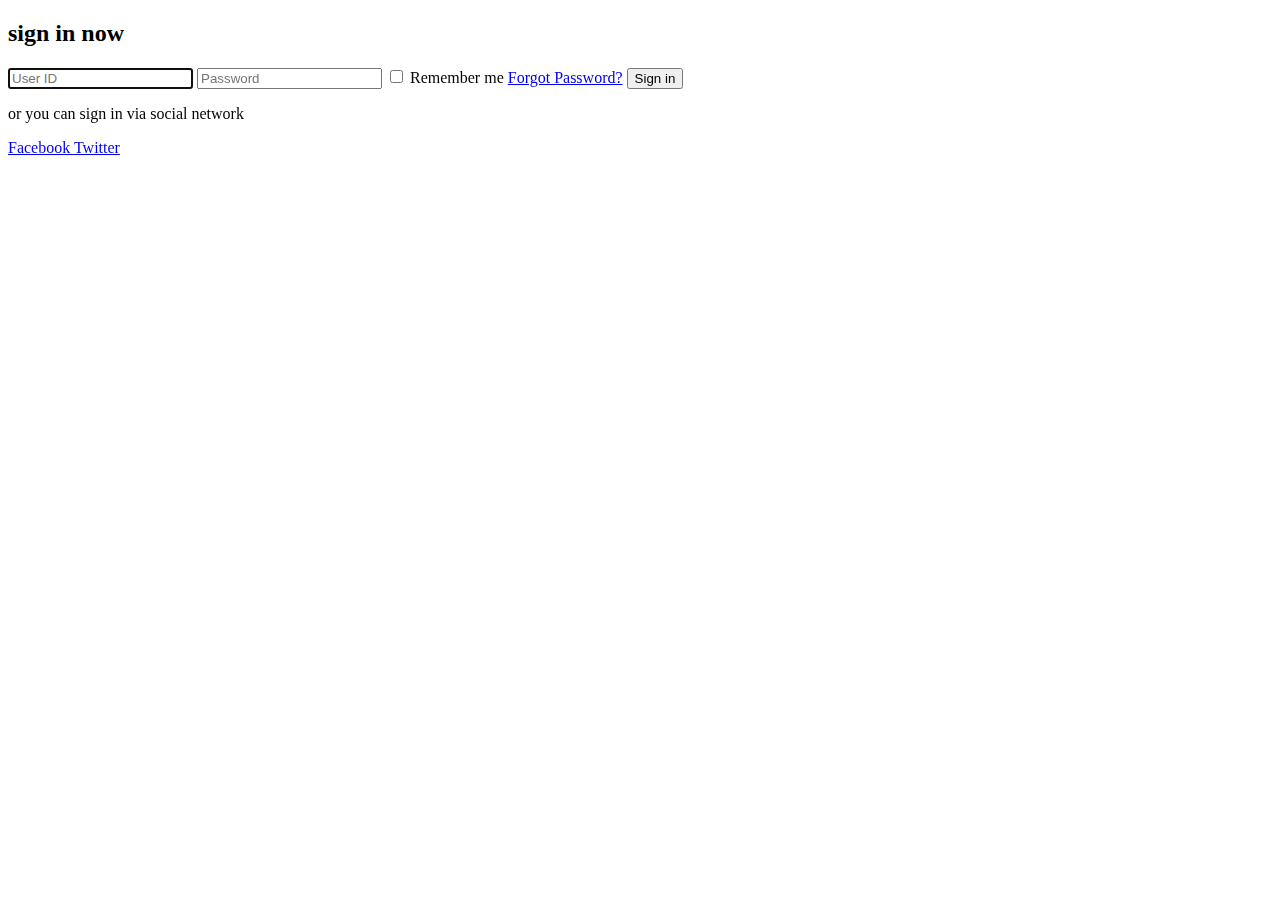
==== WebContent/WEB-INF/templates/login.html @ 7fc19594 "完成自定义的一个spring功能框架" ====
<!DOCTYPE html>
<html xmlns="http://www.w3.org/1999/xhtml"
	  xmlns:th="http://www.thymeleaf.org">
<head>
    <meta charset="utf-8">
    <meta name="viewport" content="width=device-width, initial-scale=1.0">
    <meta name="description" content="">
    <meta name="author" content="Mosaddek">
    <meta name="keyword" content="FlatLab, Dashboard, Bootstrap, Admin, Template, Theme, Responsive, Fluid, Retina">
    <link rel="shortcut icon" href="img/favicon.html">

    <title>FlatLab - Flat & Responsive Bootstrap Admin Template</title>

    <!-- Bootstrap core CSS -->
    <link th:href="@{/css/bootstrap.min.css}" rel="stylesheet" type="text/css">
    <link th:href="@{/css/bootstrap-reset.css}" rel="stylesheet" type="text/css">
    <!--external css-->
    <link th:href="@{/assets/font-awesome/css/font-awesome.css}" rel="stylesheet" type="text/css"/>
    <!-- Custom styles for this template -->
    <link th:href="@{/css/style.css}" rel="stylesheet" type="text/css">
    <link th:href="@{/css/style-responsive.css}" rel="stylesheet" type="text/css"/>

    <!-- HTML5 shim and Respond.js IE8 support of HTML5 tooltipss and media queries -->
    <!--[if lt IE 9]>
    <script src="/js/html5shiv.js"></script>
    <script src="/js/respond.min.js"></script>
    <![endif]-->
</head>

  <body class="login-body">

    <div class="container">

      <form class="form-signin" action="index.html">
        <h2 class="form-signin-heading">sign in now</h2>
        <div class="login-wrap">
            <input type="text" class="form-control" placeholder="User ID" autofocus>
            <input type="password" class="form-control" placeholder="Password">
            <label class="checkbox">
                <input type="checkbox" value="remember-me"> Remember me
                <span class="pull-right"> <a href="#"> Forgot Password?</a></span>
            </label>
            <button class="btn btn-lg btn-login btn-block" type="submit">Sign in</button>
            <p>or you can sign in via social network</p>
            <div class="login-social-link">
                <a href="index.html" class="facebook">
                    <i class="icon-facebook"></i>
                    Facebook
                </a>
                <a href="index.html" class="twitter">
                    <i class="icon-twitter"></i>
                    Twitter
                </a>
            </div>

        </div>

      </form>

    </div>


  </body>
</html>
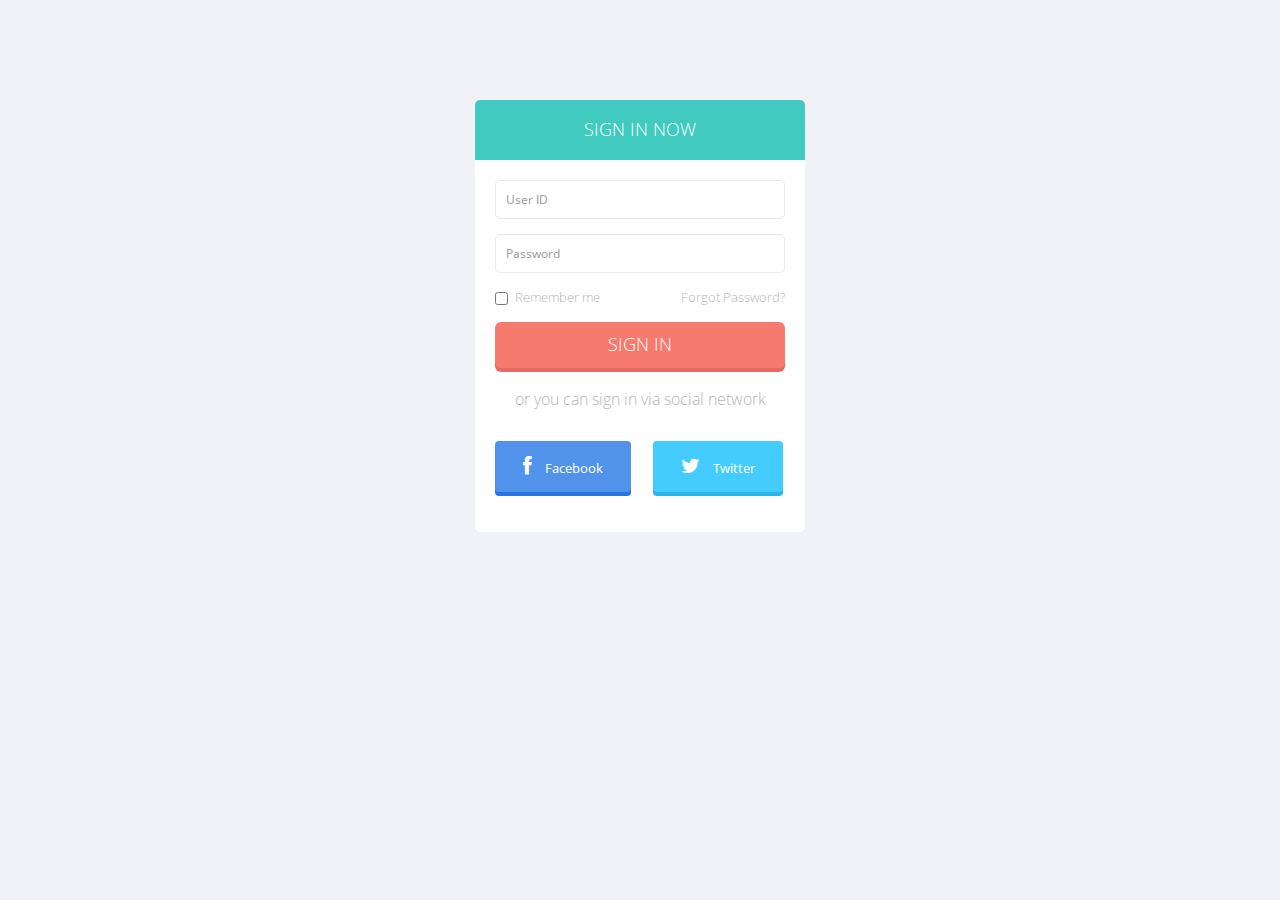
==== commit 7b513538: "nothing" ====
--- a/WebContent/WEB-INF/templates/login.html
+++ b/WebContent/WEB-INF/templates/login.html
@@ -12,13 +12,13 @@
     <title>FlatLab - Flat & Responsive Bootstrap Admin Template</title>
 
     <!-- Bootstrap core CSS -->
-    <link th:href="@{/css/bootstrap.min.css}" rel="stylesheet" type="text/css">
-    <link th:href="@{/css/bootstrap-reset.css}" rel="stylesheet" type="text/css">
+    <link th:href="@{/css/bootstrap.min.css}"  href="../../css/bootstrap.min.css" rel="stylesheet" type="text/css"></link>
+    <link th:href="@{/css/bootstrap-reset.css}" href="../../css/bootstrap-reset.css" rel="stylesheet" type="text/css"></link>
     <!--external css-->
-    <link th:href="@{/assets/font-awesome/css/font-awesome.css}" rel="stylesheet" type="text/css"/>
+    <link th:href="@{/assets/font-awesome/css/font-awesome.css}" href="../../assets/font-awesome/css/font-awesome.css" rel="stylesheet" type="text/css"></link>
     <!-- Custom styles for this template -->
-    <link th:href="@{/css/style.css}" rel="stylesheet" type="text/css">
-    <link th:href="@{/css/style-responsive.css}" rel="stylesheet" type="text/css"/>
+    <link th:href="@{/css/style.css}" rel="stylesheet" href="../../css/style.css" type="text/css"></link>
+    <link th:href="@{/css/style-responsive.css}" href="../../css/style-responsive.css" rel="stylesheet" type="text/css"></link>
 
     <!-- HTML5 shim and Respond.js IE8 support of HTML5 tooltipss and media queries -->
     <!--[if lt IE 9]>
--- a/WebContent/css/style.css
+++ b/WebContent/css/style.css
@@ -0,0 +1,3944 @@
+/*
+Template Name: Flat Lab Dashboard build with Bootstrap v3.0
+Template Version: 1.0
+Author: Mosaddek Hossain
+Website: http://thevectorlab.net/
+*/
+
+/* Import fonts */
+@import url(http://fonts.googleapis.com/css?family=Open+Sans:400,300,300italic,400italic,600,600italic,700,700italic,800,800italic);
+
+body {
+    color: #797979;
+    background: #f1f2f7;
+    font-family: 'Open Sans', sans-serif;
+    padding: 0px !important;
+    margin: 0px !important;
+    font-size:13px;
+}
+
+ul li {
+    list-style: none;
+}
+
+a, a:hover, a:focus {
+    text-decoration: none;
+    outline: none;
+}
+
+::selection {
+    background: #FF6C60;
+    color: #fff;
+}
+::-moz-selection {
+    background: #FF6C60;
+    color: #fff;
+}
+
+#container {
+    width: 100%;
+    height: 100%;
+}
+
+/*login page*/
+
+.login-body {
+    background-color: #f1f2f7;
+}
+
+.form-signin {
+    max-width: 330px;
+    margin: 100px auto 0;
+    background: #fff;
+    border-radius: 5px;
+    -webkit-border-radius: 5px;
+}
+
+.form-signin h2.form-signin-heading {
+    margin: 0;
+    padding:20px 15px;
+    text-align: center;
+    background: #41cac0;
+    border-radius: 5px 5px 0 0;
+    -webkit-border-radius: 5px 5px 0 0;
+    color: #fff;
+    font-size: 18px;
+    text-transform: uppercase;
+    font-weight: 300;
+    font-family: 'Open Sans', sans-serif;
+}
+
+.form-signin .checkbox {
+    margin-bottom: 14px;
+}
+.form-signin .checkbox {
+    font-weight: normal;
+    color: #b6b6b6;
+    font-weight: 300;
+    font-family: 'Open Sans', sans-serif;
+}
+.form-signin .form-control {
+    position: relative;
+    font-size: 16px;
+    height: auto;
+    padding: 10px;
+    -webkit-box-sizing: border-box;
+    -moz-box-sizing: border-box;
+    box-sizing: border-box;
+}
+.form-signin .form-control:focus {
+    z-index: 2;
+}
+.form-signin input[type="text"], .form-signin input[type="password"] {
+    margin-bottom: 15px;
+    border-radius: 5px;
+    -webkit-border-radius: 5px;
+    border: 1px solid #eaeaea;
+    box-shadow: none;
+    font-size: 12px;
+}
+
+.form-signin .btn-login {
+    background: #f67a6e;
+    color: #fff;
+    text-transform: uppercase;
+    font-weight: 300;
+    font-family: 'Open Sans', sans-serif;
+    box-shadow: 0 4px #e56b60;
+    margin-bottom: 20px;
+}
+
+.form-signin p {
+    text-align: center;
+    color: #b6b6b6;
+    font-size: 16px;
+    font-weight: 300;
+}
+
+.form-signin a {
+    color: #b6b6b6;
+}
+
+.form-signin a:hover {
+    color: #41cac0;
+}
+
+.login-wrap {
+    padding: 20px;
+}
+
+.login-social-link  {
+    display: inline-block;
+    margin-top: 20px;
+    margin-bottom: 15px;
+}
+
+.login-social-link a {
+    color: #fff;
+    padding: 15px 28px;
+    border-radius: 4px;
+}
+
+.login-social-link a:hover {
+    color: #fff;
+}
+
+.login-social-link a i {
+    font-size: 20px;
+    padding-right: 10px;
+}
+
+.login-social-link a.facebook {
+    background: #5193ea;
+    margin-right: 22px;
+    box-shadow: 0 4px #2775e2;
+	float:left;
+}
+
+.login-social-link a.twitter {
+    background: #44ccfe;
+    box-shadow: 0 4px #2bb4e8;
+	float:left;
+}
+
+
+/*sidebar navigation*/
+
+#sidebar {
+    width: 180px;
+    height: 100%;
+    position: fixed;
+    background: #2a3542;
+}
+
+.nav-collapse.collapse {
+    display: inline;
+}
+
+ul.sidebar-menu , ul.sidebar-menu li ul.sub{
+    margin: -2px 0 0;
+    padding: 0;
+}
+
+ul.sidebar-menu {
+    margin-top: 75px;
+}
+
+#sidebar > ul > li > ul.sub {
+    display: none;
+}
+
+#sidebar > ul > li.active > ul.sub, #sidebar > ul > li > ul.sub > li > a {
+    display: block;
+}
+
+ul.sidebar-menu li ul.sub li{
+    background: #35404D;
+    margin-bottom: 0;
+    margin-left: 0;
+    margin-right: 0;
+}
+
+ul.sidebar-menu li ul.sub li:last-child{
+    border-radius: 0 0 4px 4px;
+    -webkit-border-radius: 0 0 4px 4px;
+}
+
+ul.sidebar-menu li ul.sub li a {
+    font-size: 12px;
+    padding: 0 0 0 32px;
+    line-height: 35px;
+    height: 35px;
+    -webkit-transition: all 0.3s ease;
+    -moz-transition: all 0.3s ease;
+    -o-transition: all 0.3s ease;
+    -ms-transition: all 0.3s ease;
+    transition: all 0.3s ease;
+    color: #737B83;
+}
+
+ul.sidebar-menu li ul.sub li a:hover, ul.sidebar-menu li ul.sub li.active a {
+    color: #FF6C60;
+    -webkit-transition: all 0.3s ease;
+    -moz-transition: all 0.3s ease;
+    -o-transition: all 0.3s ease;
+    -ms-transition: all 0.3s ease;
+    transition: all 0.3s ease;
+    display: block;
+}
+
+ul.sidebar-menu li{
+    line-height: 20px !important;
+    margin-bottom: 5px;
+    margin-left:10px;
+    margin-right:10px;
+}
+
+ul.sidebar-menu li.sub-menu{
+    line-height: 15px;
+}
+
+ul.sidebar-menu li a span{
+    display: inline-block;
+}
+
+ul.sidebar-menu li a{
+    color: #8b9199;
+    text-decoration: none;
+    display: block;
+    padding: 15px 0 15px 10px;
+    font-size: 12px;
+    outline: none;
+    -webkit-transition: all 0.3s ease;
+    -moz-transition: all 0.3s ease;
+    -o-transition: all 0.3s ease;
+    -ms-transition: all 0.3s ease;
+    transition: all 0.3s ease;
+}
+
+ul.sidebar-menu li.active a, ul.sidebar-menu li a:hover, ul.sidebar-menu li a:focus {
+    background: #35404d;
+    color: #fff;
+    display: block;
+    border-radius: 4px;
+    -webkit-border-radius: 4px;
+
+    -webkit-transition: all 0.3s ease;
+    -moz-transition: all 0.3s ease;
+    -o-transition: all 0.3s ease;
+    -ms-transition: all 0.3s ease;
+    transition: all 0.3s ease;
+}
+
+
+ul.sidebar-menu li a i {
+    font-size: 15px;
+    padding-right: 6px;
+}
+
+ul.sidebar-menu li a:hover i, ul.sidebar-menu li a:focus i {
+    color: #FF6C60;
+}
+
+ul.sidebar-menu li.active a i {
+    color: #FF6C60;
+}
+
+
+#sidebar ul > li > a .arrow {
+    border-bottom: 4px solid transparent;
+    border-left: 4px solid #A0A0A0;
+    border-top: 4px solid transparent;
+    float: right;
+    height: 0;
+    margin-right: 10px;
+    margin-top: 6px;
+    width: 0;
+}
+
+#sidebar > ul > li > a .arrow.open {
+    border-left: 4px solid transparent;
+    border-right: 4px solid transparent;
+    border-top: 5px solid #A0A0A0;
+    float: right;
+    height: 0;
+    margin-right: 10px;
+    margin-top: 8px;
+    width: 0;
+}
+
+#sidebar ul > li.active > a .arrow, #sidebar ul > li > a:hover .arrow, #sidebar ul > li > a:focus .arrow {
+    float: right;
+    margin-top: 6px;
+    margin-right: 10px;
+    width: 0;
+    height: 0;
+    border-left: 4px solid #fff;
+    border-top: 4px solid transparent;
+    border-bottom: 4px solid transparent;
+}
+
+#sidebar > ul > li.active > a .arrow.open, #sidebar > ul > li > a:hover .arrow.open, #sidebar > ul > li > a:focus .arrow.open {
+    float: right;
+    margin-top: 8px;
+    margin-right: 10px;
+    width: 0;
+    height: 0;
+    border-top: 5px solid #fff;
+    border-left: 4px solid transparent;
+    border-right: 4px solid transparent;
+}
+
+.mail-info, .mail-info:hover {
+    margin: 0px 6px 0 0;
+    font-size: 11px;
+}
+
+/*main content*/
+
+#main-content {
+    margin-left: 180px;
+}
+
+.header, .footer {
+    min-height: 60px;
+    padding: 0 15px;
+}
+
+.header {
+    position: fixed;
+    left: 0;
+    right: 0;
+    z-index: 1002;
+}
+
+.white-bg {
+    background: #fff;
+    border-bottom: 1px solid #f1f2f7;
+}
+
+.wrapper {
+    display: inline-block;
+    margin-top: 60px;
+    padding: 15px;
+    width: 100%;
+}
+
+a.logo {
+    font-size: 21px;
+    color: #2e2e2e;
+    float: left;
+    margin-top: 15px;
+    text-transform: uppercase;
+}
+
+a.logo:hover, a.logo:focus {
+    text-decoration: none;
+    outline: none;
+}
+
+a.logo span {
+    color: #FF6C60;
+}
+
+
+/*notification*/
+
+#top_menu .nav > li, ul.top-menu > li {
+    float: left;
+}
+
+.notify-row {
+    float: left;
+    margin-top: 15px;
+    margin-left: 65px;
+}
+
+ul.top-menu > li > a {
+    color: #666666;
+    font-size: 16px;
+    border-radius: 4px;
+    -webkit-border-radius: 4px;
+    border:1px solid #f0f0f8 !important;
+    padding: 2px 6px;
+    margin-right: 15px;
+}
+
+ul.top-menu > li > a:hover, ul.top-menu > li > a:focus {
+    border:1px solid #f0f0f8 !important;
+    background-color: #fff!important;
+    border-color: #f0f0f8 !important;
+    text-decoration: none;
+    border-radius: 4px;
+    -webkit-border-radius: 4px;
+    color: #2E2E2E !important;
+}
+
+.notify-row .badge {
+    position: absolute;
+    right: -10px;
+    top: -10px;
+    z-index: 100;
+}
+
+.dropdown-menu.extended {
+    max-width: 300px !important;
+    min-width: 160px !important;
+    top: 42px;
+    width: 235px !important;
+    padding: 0;
+    box-shadow: 0 2px 5px rgba(0, 0, 0, 0.176) !important;
+    border: none !important;
+    border-radius: 4px;
+    -webkit-border-radius: 4px;
+}
+
+@media screen and (-webkit-min-device-pixel-ratio:0) {
+    /* Safari and Chrome */
+    .dropdown-menu.extended  {
+        box-shadow: 0 2px 8px rgba(0, 0, 0, 0.176) !important;
+    };
+}
+
+.dropdown-menu.extended li p {
+    background-color: #F1F2F7;
+    color: #666666;
+    margin: 0;
+    padding: 10px;
+    border-radius: 4px 4px 0px 0px;
+    -webkit-border-radius: 4px 4px 0px 0px;
+}
+
+.dropdown-menu.extended li p.green {
+    background-color: #a9d86e;
+    color: #fff;
+}
+
+.dropdown-menu.extended li p.red {
+    background-color: #ff6c60;
+    color: #fff;
+}
+
+.dropdown-menu.extended li p.yellow {
+    background-color: #fcb322;
+    color: #fff;
+}
+
+.dropdown-menu.extended li a {
+    border-bottom: 1px solid #EBEBEB !important;
+    font-size: 12px;
+    list-style: none;
+}
+
+.dropdown-menu.extended li a {
+    padding: 15px 10px !important;
+    width: 100%;
+    display: inline-block;
+}
+
+.dropdown-menu.extended li a:hover {
+    background-color: #F7F8F9 !important;
+    color: #2E2E2E;
+}
+
+.dropdown-menu.tasks-bar .task-info .desc {
+    font-size: 13px;
+    font-weight: normal;
+}
+
+.dropdown-menu.tasks-bar .task-info .percent {
+    display: inline-block;
+    float: right;
+    font-size: 13px;
+    font-weight: 600;
+    padding-left: 10px;
+    margin-top: -4px;
+}
+
+.dropdown-menu.extended .progress {
+    margin-bottom: 0 !important;
+    height: 10px;
+}
+
+.dropdown-menu.inbox li a .photo img {
+    border-radius: 2px 2px 2px 2px;
+    float: left;
+    height: 40px;
+    margin-right: 4px;
+    width: 40px;
+}
+
+.dropdown-menu.inbox li a .subject {
+    display: block;
+}
+
+.dropdown-menu.inbox li a .subject .from {
+    font-size: 12px;
+    font-weight: 600;
+}
+
+.dropdown-menu.inbox li a .subject .time {
+    font-size: 11px;
+    font-style: italic;
+    font-weight: bold;
+    position: absolute;
+    right: 5px;
+}
+
+.dropdown-menu.inbox li a .message {
+    display: block !important;
+    font-size: 11px;
+}
+
+.top-nav  {
+    margin-top: 7px;
+}
+
+.top-nav ul.top-menu > li .dropdown-menu.logout {
+    width: 268px !important;
+
+}
+
+.top-nav li.dropdown .dropdown-menu {
+    float: right;
+    right: 0;
+    left: auto;
+}
+
+.dropdown-menu.extended.logout > li {
+    float: left;
+    text-align: center;
+    width: 33.3%;
+}
+
+.dropdown-menu.extended.logout > li:last-child {
+    float: left;
+    text-align: center;
+    width: 100%;
+    background: #a9d96c;
+    border-radius: 0 0 3px 3px;
+}
+
+.dropdown-menu.extended.logout > li:last-child > a, .dropdown-menu.extended.logout > li:last-child > a:hover {
+    color: #fff;
+    border-bottom: none !important;
+    text-transform: uppercase;
+}
+
+.dropdown-menu.extended.logout > li:last-child > a:hover > i{
+    color: #fff;
+}
+
+.dropdown-menu.extended.logout > li > a {
+    color: #a4abbb;
+    border-bottom: none !important;
+}
+
+.dropdown-menu.extended.logout > li > a:hover {
+    background: none !important;
+    color: #50c8ea;
+}
+
+.dropdown-menu.extended.logout > li > a:hover i {
+    color: #50c8ea;
+}
+
+.dropdown-menu.extended.logout > li > a i {
+    font-size: 17px;
+}
+
+.dropdown-menu.extended.logout > li > a > i {
+    display: block;
+}
+
+.top-nav .username {
+    font-size: 13px;
+    color: #555555;
+}
+
+.top-nav ul.top-menu > li > a {
+    border: 1px solid #eeeeee;
+    border-radius: 4px;
+    -webkit-border-radius: 4px;
+    padding: 6px;
+    background: none;
+    margin-right: 0;
+}
+.top-nav ul.top-menu > li {
+    margin-left: 10px;
+}
+
+.top-nav ul.top-menu > li > a:hover, .top-nav ul.top-menu > li > a:focus {
+    border:1px solid #F1F2F7;
+    background: #F1F2F7;
+
+}
+
+.top-nav .dropdown-menu.extended.logout {
+    top: 50px;
+}
+
+.top-nav .nav .caret {
+    border-bottom-color: #A4AABA;
+    border-top-color: #A4AABA;
+}
+.top-nav ul.top-menu > li > a:hover .caret {
+    border-bottom-color: #000;
+    border-top-color: #000;
+}
+
+.log-arrow-up {
+    background: url("../img/arrow-up.png") no-repeat;
+    width: 20px;
+    height: 11px;
+    position: absolute;
+    right: 20px;
+    top: -10px;
+}
+
+/*----*/
+
+.notify-arrow {
+    border-style: solid;
+    border-width: 0 9px 9px;
+    height: 0;
+    margin-top: 0;
+    opacity: 0;
+    position: absolute;
+    left: 7px;
+    top: -18px;
+    transition: all 0.25s ease 0s;
+    width: 0;
+    z-index: 10;
+    margin-top: 10px;
+    opacity: 1;
+}
+
+.notify-arrow-yellow {
+    border-color: transparent transparent #FCB322;
+    border-bottom-color: #FCB322 !important;
+    border-top-color: #FCB322 !important;
+}
+.notify-arrow-red {
+    border-color: transparent transparent #ff6c60;
+    border-bottom-color: #ff6c60 !important;
+    border-top-color: #ff6c60 !important;
+}
+.notify-arrow-green {
+    border-color: transparent transparent #a9d86e;
+    border-bottom-color: #a9d86e !important;
+    border-top-color: #a9d86e !important;
+}
+
+
+/*search*/
+
+.search {
+    margin-top: 6px ;
+    width: 20px;
+    -webkit-transition: all .3s ease;
+    -moz-transition: all .3s ease;
+    -ms-transition: all .3s ease;
+    -o-transition: all .3s ease;
+    transition: all .3s ease;
+    border: 1px solid #fff;
+    box-shadow: none;
+    background: url("../img/search-icon.jpg") no-repeat 10px 8px;
+    padding:0 5px 0 35px;
+    color: #fff;
+}
+
+.search:focus {
+    margin-top: 5px ;
+    width: 180px;
+    border: 1px solid #eaeaea;
+    box-shadow: none;
+    -webkit-transition: all .3s ease;
+    -moz-transition: all .3s ease;
+    -ms-transition: all .3s ease;
+    -o-transition: all .3s ease;
+    transition: all .3s ease;
+    color: #c8c8c8;
+    font-weight: 300;
+}
+
+/*--sidebar toggle---*/
+
+.sidebar-toggle-box {
+    float: left;
+    padding-right: 15px;
+    margin-top: 20px;
+}
+
+.sidebar-toggle-box .icon-reorder {
+    cursor: pointer;
+    display: inline-block;
+    font-size: 20px;
+}
+
+
+.sidebar-closed > #sidebar > ul {
+    display: none;
+}
+
+.sidebar-closed #main-content {
+    margin-left: 0px;
+}
+
+.sidebar-closed #sidebar {
+    margin-left: -180px;
+}
+
+/*state overview*/
+
+.state-overview .symbol, .state-overview .value {
+    display: inline-block;
+    text-align: center;
+}
+
+.state-overview .value  {
+    float: right;
+
+}
+
+.state-overview .value h1, .state-overview .value p  {
+    margin: 0;
+    padding: 0;
+    color: #c6cad6;
+}
+
+.state-overview .value h1 {
+    font-weight: 300;
+}
+
+.state-overview .symbol i {
+    color: #fff;
+    font-size: 50px;
+}
+
+.state-overview .symbol {
+    width: 40%;
+    padding: 25px 15px;
+    -webkit-border-radius: 4px 0px 0px 4px;
+    border-radius: 4px 0px 0px 4px;
+}
+
+.state-overview .value {
+    width: 58%;
+    padding-top: 21px;
+}
+
+.state-overview .terques {
+    background: #6ccac9;
+}
+
+.state-overview .red {
+    background: #ff6c60;
+}
+
+.state-overview .yellow {
+    background: #f8d347;
+}
+
+.state-overview .blue {
+    background: #57c8f2;
+}
+
+/*main chart*/
+
+.border-head h3 {
+    border-bottom: 1px solid #c9cdd7;
+    margin-top: 0;
+    margin-bottom: 20px;
+    padding-bottom: 5px;
+    font-weight: normal;
+    font-size: 18px;
+    display: inline-block;
+    width: 100%;
+    font-weight: 300;
+}
+
+.custom-bar-chart {
+    height: 305px;
+    margin-top: 40px;
+    margin-bottom: 40px;
+    border-top: 1px dashed #c9cdd7;
+}
+
+.custom-bar-chart .bar {
+    height: 100%;
+    position: relative;
+    width: 4.3%;
+    margin: 20px 2%;
+    float: left;
+    text-align: center;
+    -webkit-border-radius: 4px;
+    -moz-border-radius: 4px;
+    border-radius: 4px;
+    z-index: 10;
+}
+
+.custom-bar-chart .bar:before {
+    background:#bfc2cd;
+    border-radius: 50%;
+    -webkit-border-radius: 50%;
+    content: "";
+    height: 10px;
+    left: 50%;
+    margin-left: -5px;
+    margin-top: -26px;
+    position: absolute;
+    width: 10px;
+    z-index: -1;
+}
+
+.custom-bar-chart .bar:after {
+    content: '';
+    position: absolute;
+    z-index: -1;
+    margin-top: -10px;
+    left: 50%;
+    margin-left: -1px;
+    height: 100%;
+    width: 1px;
+    background: #bfc2cd;
+}
+
+.custom-bar-chart .bar .title {
+    position: absolute;
+    top: -50px;
+    width: 100%;
+    text-align: center;
+}
+
+.custom-bar-chart .bar .value {
+    position: absolute;
+    bottom: 0;
+    background: #bfc2cd;
+    color: #bfc2cd;
+    width: 100%;
+    -webkit-border-radius: 4px;
+    -moz-border-radius: 4px;
+    border-radius: 4px;
+    -webkit-transition: all .3s ease;
+    -moz-transition: all .3s ease;
+    -ms-transition: all .3s ease;
+    -o-transition: all .3s ease;
+    transition: all .3s ease;
+}
+
+.custom-bar-chart .bar .value:before {
+    border-top: 5px solid #f1f2f7;
+    position: absolute;
+    content: '';
+    width: 100%;
+    height: 100%;
+    top: -5px;
+    left: 0;
+}
+
+.custom-bar-chart .bar .value:hover {
+    background: #e8403f;
+    color: #fff;
+}
+
+.custom-bar-chart .bar.doted:before {
+    background: #bfc2cd;
+    content: "";
+    height: 8px;
+    left: 50%;
+    margin-left: -3px;
+    margin-top: -25px;
+    position: absolute;
+    width: 8px;
+    z-index: -1;
+}
+
+.custom-bar-chart .bar.doted:after {
+    content: '';
+    position: absolute;
+    z-index: -1;
+    margin-top: -10px;
+    left: 50%;
+    margin-left: 0;
+    height: 100%;
+    width: 1px;
+    background: transparent;
+    border-left: 1px dashed #d6d9e0;
+}
+
+.custom-bar-chart .bar.doted .title {
+    top: -42px;
+    font-size: 10px;
+}
+
+
+/*spark line*/
+.chart {
+    display: inline-block;
+    text-align: center;
+    width: 100%;
+}
+.chart .heading {
+    text-align: left;
+}
+.chart .heading span {
+    display: block;
+}
+.panel.green-chart .chart-tittle {
+    font-size: 16px;
+    padding: 15px;
+    display: inline-block;
+    font-weight:normal;
+    background: #99c262;
+    width: 100%;
+    -webkit-border-radius: 0px 0px 4px 4px;
+    border-radius: 0px 0px 4px 4px;
+}
+
+#barchart {
+    margin-bottom: -15px;
+    display: inline-block;
+}
+
+.chart-tittle .title {
+
+}
+
+.panel.green-chart .chart-tittle .value {
+    float: right;
+    color: #c0f080;
+}
+
+.panel.green-chart {
+    background: #a9d96c;
+    color: #fff;
+}
+
+.panel.terques-chart {
+    background: #41cac0;
+    color: #fff;
+}
+
+.panel.terques-chart .chart-tittle .value {
+    float: right;
+    color: #fff;
+}
+
+.panel.terques-chart .chart-tittle .value a {
+    color: #fff;
+    font-size: 12px;
+}
+
+.panel.terques-chart .chart-tittle .value a:hover, .panel.terques-chart .chart-tittle .value a.active {
+    color: #55f2e7;
+    font-size: 12px;
+}
+
+.panel.terques-chart .chart-tittle {
+    font-size: 16px;
+    padding: 15px;
+    display: inline-block;
+    font-weight:normal;
+    background: #39b7ac;
+    width: 100%;
+    -webkit-border-radius: 0px 0px 4px 4px;
+    border-radius: 0px 0px 4px 4px;
+}
+
+.inline-block {
+    display: inline-block;
+}
+
+/**/
+
+.panel-body.chart-texture {
+    background: url("../img/chart-texture.jpg");
+    -webkit-border-radius: 4px 4px 0px 0px;
+    border-radius: 4px 4px 0px 0px;
+}
+
+
+/*personal task*/
+
+.task-thumb {
+    width: 90px;
+    float: left;
+}
+
+.task-thumb img {
+    border-radius: 4px;
+    -webkit-border-radius: 4px;
+}
+
+.task-thumb-details {
+    display: inline-block;
+    margin: 25px 0 0 10px;
+}
+
+.task-progress {
+    float: left;
+}
+
+.task-thumb-details h1, .task-thumb-details h1 a, .task-progress h1, .task-progress h1 a {
+    color: #39b5aa;
+    font-size: 18px;
+    margin: 0;
+    padding: 0;
+    font-weight: 400;
+}
+
+.task-thumb-details p, .task-progress p {
+    padding-top: 5px;
+    color: #a4aaba;
+}
+
+
+.personal-task tbody tr td{
+    padding: 11px 15px;
+    border-color: #eeeff1;
+}
+
+.personal-task tbody tr td i {
+    font-size: 20px;
+    color: #c7cbd4;
+}
+
+.personal-task.table-hover > tbody > tr:hover > td,
+.table-hover > tbody > tr:hover > th {
+    background-color: #f7f8fc;
+}
+
+.personal-task.table-hover > tbody > tr:hover > td i{
+    color: #39b5aa;
+}
+
+.personal-task > tbody > tr > td:last-child {
+    text-align: right;
+}
+
+.task-option {
+    float: right;
+}
+
+.task-option select{
+    height: 35px;
+    border: 1px solid #eaeaea;
+    border-radius: 4px;
+    -webkit-border-radius: 4px;
+    padding: 8px;
+    color: #a4abbb;
+}
+
+.progress-panel {
+    padding-bottom: 5px;
+}
+
+/*badge*/
+
+.badge.bg-primary {
+    background: #8075c4;
+}
+
+.badge.bg-success {
+    background: #a9d86e;
+}
+
+.badge.bg-warning {
+    background: #FCB322;
+}
+
+.badge.bg-important {
+    background: #ff6c60;
+}
+
+.badge.bg-info {
+    background: #41cac0;
+}
+
+.badge.bg-inverse {
+    background: #2A3542;
+}
+
+
+/*timeline*/
+
+.timeline {
+    border-collapse: collapse;
+    border-spacing: 0;
+    display: table;
+    position: relative;
+    table-layout: fixed;
+    width: 100%;
+}
+
+.timeline:before {
+    background-color: #C7CBD6;
+    bottom: 0px;
+    content: "";
+    left: 50%;
+    position: absolute;
+    top: 0;
+    width: 2px;
+    z-index: 0;
+}
+
+h3.timeline-title {
+    margin: 0;
+    color: #C8CCD7;
+    font-size: 20px;
+    font-weight: 400;
+    margin: 0 0 5px;
+    text-transform: uppercase;
+}
+
+.t-info {
+    color: #C8CCD7;
+}
+
+.timeline-item:before, .timeline-item.alt:after {
+    content: "";
+    display: block;
+    width: 50%;
+}
+
+.timeline-item {
+    display: table-row;
+}
+
+.timeline-desk {
+    display: table-cell;
+    vertical-align: top;
+    width: 50%;
+}
+
+.timeline-desk h1 {
+    font-size: 16px;
+    font-weight: 300;
+    margin: 0 0 5px;
+}
+
+.timeline-desk .panel {
+    display: block;
+    margin-left: 25px;
+    position: relative;
+    text-align: left;
+    background: #F4F4F4;
+}
+
+.timeline-item .timeline-desk .arrow {
+    border-bottom: 8px solid transparent;
+    border-top: 8px solid transparent;
+    display: block;
+    height: 0;
+    left: -7px;
+    position: absolute;
+    top: 13px;
+    width: 0;
+}
+.timeline-item .timeline-desk .arrow {
+    border-right: 8px solid #F4F4F4 !important;
+}
+
+.timeline-item.alt .timeline-desk .arrow-alt {
+    border-bottom: 8px solid transparent;
+    border-top: 8px solid transparent;
+    display: block;
+    height: 0;
+    right: -7px;
+    position: absolute;
+    top: 13px;
+    width: 0;
+    left: auto;
+}
+
+.timeline-item.alt .timeline-desk .arrow-alt {
+    border-left: 8px solid #F4F4F4 !important;
+}
+
+.timeline .timeline-icon {
+    left: -30px;
+    position: absolute;
+    top: 15px;
+}
+
+.timeline .timeline-icon {
+    background: #C7CBD6;
+    box-shadow: 0 0 0 3px #C7CBD6;
+}
+
+.timeline-desk span a {
+    text-transform: uppercase;
+}
+
+.timeline-desk h1.red, .timeline-desk span a.red {
+    color: #EF6F66;
+}
+
+.timeline-desk h1.green, .timeline-desk span a.green  {
+    color: #39B6AE;
+}
+.timeline-desk h1.blue, .timeline-desk span a.blue {
+    color: #56C9F5;
+}
+.timeline-desk h1.purple, .timeline-desk span a.purple {
+    color: #8074C6;
+}
+.timeline-desk h1.light-green, .timeline-desk span a.light-green {
+    color: #A8D76F;
+}
+
+.timeline .timeline-icon.red {
+    background: #EF6F66;
+    box-shadow: 0 0 0 3px #EF6F66;
+}
+
+.timeline .timeline-icon.green {
+    background: #39B6AE;
+    box-shadow: 0 0 0 3px #39B6AE;
+}
+
+.timeline .timeline-icon.blue {
+    background: #56C9F5;
+    box-shadow: 0 0 0 3px #56C9F5;
+}
+
+.timeline .timeline-icon.purple {
+    background: #8074C6;
+    box-shadow: 0 0 0 3px #8074C6;
+}
+
+.timeline .timeline-icon.light-green {
+    background: #A8D76F;
+    box-shadow: 0 0 0 3px #A8D76F;
+}
+
+.timeline .timeline-icon {
+    border: 3px solid #FFFFFF;
+    border-radius: 50%;
+    -webkit-border-radius: 50%;
+    display: block;
+    height: 12px;
+    width: 12px;
+}
+
+.timeline-item.alt .timeline-icon {
+    left: auto;
+    right: -32px;
+}
+
+.timeline .time-icon:before {
+    font-size: 16px;
+    margin-top: 5px;
+}
+.timeline .timeline-date {
+    left: -200px;
+    position: absolute;
+    text-align: right;
+    top: 12px;
+    width: 150px;
+}
+
+.timeline-desk h5 span {
+    color: #999999;
+    display: block;
+    font-size: 12px;
+    margin-bottom: 4px;
+}
+
+
+.timeline-item.alt:before {
+    display: none;
+}
+.timeline-item:before, .timeline-item.alt:after {
+    content: "";
+    display: block;
+    width: 50%;
+}
+
+.timeline-desk p {
+    font-size: 12px;
+    margin-bottom: 0;
+}
+
+.timeline-desk a {
+    color: #EF6F66;
+}
+
+.timeline-desk .panel {
+    margin-bottom: 5px;
+}
+
+.timeline-desk .album {
+    margin-top: 20px;
+}
+
+.timeline-desk .album a {
+    margin-right: 5px;
+    float: left;
+}
+
+.timeline-desk .notification {
+    background: none repeat scroll 0 0 #FFFFFF;
+    margin-top: 20px;
+    padding: 8px;
+}
+
+
+.timeline-item.alt .panel {
+    margin-left: 0;
+    margin-right: 25px;
+}
+
+.timeline-item.alt .timeline-date {
+    left: auto;
+    right: -200px;
+    text-align: left;
+}
+
+.mbot30 {
+    margin-bottom: 30px;
+}
+
+/*---revenue----*/
+
+.revenue-head {
+    background: #ff6c60;
+    -webkit-border-radius: 4px 4px 0px 0px;
+    border-radius: 4px 4px 0px 0px;
+    color: #fff;
+    line-height: 50px;
+}
+
+.revenue-head span {
+    background: #e56155;
+    padding: 16px;
+    -webkit-border-radius: 4px 0px 0px 0px;
+    border-radius: 4px 0px 0px 0px;
+}
+
+.revenue-head span i {
+    font-size: 18px;
+}
+
+.revenue-head h3 {
+    display: inline;
+    padding: 0 10px;
+    font-size: 16px;
+    font-weight: 300;
+}
+
+.revenue-head span.rev-combo {
+    background: #e56155;
+    padding: 16px;
+    line-height: normal;
+    -webkit-border-radius: 0px 4px 0px 0px;
+    border-radius: 0px 4px 0px 0px;
+}
+
+/*easy pie chart*/
+
+.easy-pie-chart {
+   display: inline-block;
+   padding: 30px 0;
+}
+
+.chart-info, .chart-info .increase, .chart-info .decrease {
+    display: inline-block;
+}
+
+.chart-info {
+    width: 100%;
+    margin-bottom:5px;
+}
+
+.chart-position {
+    margin-top: 70px;
+}
+
+.chart-info span {
+    margin: 0 3px;
+}
+
+.chart-info .increase {
+    background: #ff6c60;
+    width: 10px;
+    height: 10px;
+}
+
+.chart-info .decrease {
+    background: #f2f2f2;
+    width: 10px;
+    height: 10px;
+}
+
+.panel-footer.revenue-foot {
+    background-color: #e6e7ec;
+    -webkit-border-radius: 0px 0px 4px 4px;
+    border-radius: 0px 0px 4px 4px;
+    border: none;
+    padding: 0;
+    width: 100%;
+    display: inline-block;
+}
+
+@media screen and (-webkit-min-device-pixel-ratio:0) {
+    /* Safari and Chrome */
+    .panel-footer.revenue-foot {
+        margin-bottom: -4px;
+    };
+    }
+
+
+.panel-footer.revenue-foot ul  {
+    margin: 0;
+    padding: 0;
+    width: 100%;
+    display: inline-flex;
+}
+
+.panel-footer.revenue-foot ul li {
+    float: left;
+    width: 33.33%;
+}
+
+.panel-footer.revenue-foot ul li.first a:hover, .panel-footer.revenue-foot ul li.first a {
+    -webkit-border-radius: 0px 0px 0px 4px;
+    border-radius: 0px 0px 0px 4px;
+}
+
+.panel-footer.revenue-foot ul li.last a:hover, .panel-footer.revenue-foot ul li.last a {
+    -webkit-border-radius: 0px 0px 4px 0px;
+    border-radius: 0px 0px 4px 0px;
+    border-right: none;
+
+}
+
+.panel-footer.revenue-foot ul li a{
+    display: inline-block;
+    width: 100%;
+    padding: 14px 15px;
+    text-align: center;
+    border-right: 1px solid #d5d8df;
+    color: #797979;
+}
+
+.panel-footer.revenue-foot ul li a:hover, .panel-footer.revenue-foot ul li.active a {
+    background: #fff;
+    position: relative;
+}
+
+.panel-footer.revenue-foot ul li a i {
+    color: #c6cad5;
+    display: block;
+    font-size: 16px;
+}
+.panel-footer.revenue-foot ul li a:hover i, .panel-footer.revenue-foot ul li.active a i {
+    color: #ff6c60;
+    display: block;
+    font-size: 16px;
+}
+
+/*flatlab carousel model*/
+
+.flat-carousal {
+    background: #58c9f3;
+    -webkit-border-radius: 4px 4px 0px 0px;
+    border-radius: 4px 4px 0px 0px;
+    padding: 10px;
+    color: #fff;
+    position: relative;
+}
+
+.flat-carousal h1 {
+    text-align: center;
+    font-size: 16px;
+    margin: 30px 20px;
+    line-height: 20px;
+    font-weight: 300;
+    font-style: italic;
+}
+
+a.view-all {
+    color: #fff;
+    background: rgba(0,0,0,0.1);
+    padding: 8px 15px;
+    text-align: center;
+    border-radius: 25px;
+    -webkit-border-radius: 25px;
+    margin-bottom: 18px;
+    display: inline-block;
+    text-transform: uppercase;
+    font-size: 12px;
+}
+
+ul.ft-link {
+    margin: 0;
+    padding: 0;
+}
+
+ul.ft-link li {
+    border-right: 1px solid #E6E7EC;
+    display: inline-block;
+    line-height: 30px;
+    margin: 8px 0;
+    text-align: center;
+    width: 24%;
+}
+
+ul.ft-link li a {
+    color: #74829c;
+    text-transform: uppercase;
+    font-size: 12px;
+}
+
+ul.ft-link li a:hover, ul.ft-link li.active a {
+    color: #58c9f3;
+}
+
+ul.ft-link li:last-child {
+    border-right: none;
+}
+
+ul.ft-link li a i {
+    display: block;
+}
+
+
+#owl-demo .item img{
+    display: block;
+    width: 100%;
+    height: auto;
+}
+
+.owl-buttons {
+    position: absolute;
+    top: 70px;
+    width: 100%;
+
+}
+
+.owl-prev, .owl-next {
+    position: absolute;
+}
+
+.owl-next {
+    right: 0;
+}
+
+.owl-buttons .owl-prev {
+    text-indent: -9999px;
+    background: url("../img/left-arrow.png") no-repeat;
+    width: 6px;
+    height: 10px;
+    display: inline-block;
+}
+
+.owl-buttons .owl-next {
+    text-indent: -9999px;
+    background: url("../img/right-arrow.png") no-repeat;
+    width: 6px;
+    height: 10px;
+    display: inline-block;
+}
+
+/*product post*/
+
+.post-wrap aside {
+    display: table-cell;
+    float: none;
+    height: 100%;
+    padding: 0;
+    vertical-align: top;
+}
+
+.pro-box {
+    border-collapse: collapse;
+    border-spacing: 0;
+    display: table;
+    table-layout: fixed;
+    width: 100%;
+}
+.post-info {
+    position: relative;
+}
+
+.arrow-pro.right:after {
+    border-left-color: #FFFFFF;
+    border-right-width: 0;
+    top: 85px;
+    content: " ";
+}
+
+.arrow-pro.left:after {
+    border-right-color: #FFFFFF;
+    border-left-width: 0;
+    top: 80px;
+    content: " ";
+}
+
+.arrow-pro.left {
+    left: -8px;
+}
+
+.arrow-pro:after {
+    border-width: 7px;
+    content: "";
+}
+
+.arrow-pro, .arrow-pro:after {
+    border-color: rgba(0, 0, 0, 0);
+    border-style: solid;
+    display: block;
+    height: 0;
+    position: absolute;
+    width: 0;
+    right: -5px;
+
+}
+
+.post-highlight.yellow {
+    background: #f8d347;
+    border-radius: 0px 4px 4px 0px;
+    -webkit-border-radius: 0px 4px 4px 0px;
+}
+
+.post-highlight.terques {
+    background: #41cac0;
+    border-radius: 4px 0px 0px 04px;
+    -webkit-border-radius: 4px 0px 0px 04px;
+}
+
+.post-info h1 {
+    margin: 0;
+    font-size: 18px;
+    color: #a19899;
+    font-weight: 300;
+}
+
+.post-highlight.terques h2 {
+    font-size: 16px;
+    color: #fff;
+    font-style: italic;
+    padding: 0 20px;
+    line-height: 22px;
+    margin: 0;
+    font-weight: 300;
+}
+
+.post-highlight.terques h2 span, .post-highlight.terques h2 a {
+    color: #92faf3;
+}
+
+.post-info h1 strong {
+    text-transform: uppercase;
+    color: #937b7b;
+}
+
+.post-info .desk {
+    display: inline-block;
+}
+
+.post-info .desk  h3{
+    font-size: 16px;
+}
+
+.post-info .desk.yellow h3 {
+    color:#f8d347 ;
+}
+
+.post-btn {
+
+}
+
+.post-btn a {
+    float: left;
+    margin-right: 8px;
+    font-size: 18px;
+    color: #9a9a9a;
+}
+
+.post-btn a:hover {
+    color: #727272;
+}
+
+.pro-thumb {
+    text-align: center;
+    display: inline-block;
+    border-radius: 50%;
+    -webkit-border-radius: 50%;
+    border: 10px solid rgba(256,256,256,0.4);
+}
+
+.pro-thumb img{
+    text-align: center;
+    width: 112px;
+    height: 112px;
+    border-radius: 50%;
+    -webkit-border-radius: 50%;
+
+}
+
+.v-align {
+    vertical-align: middle !important;
+}
+
+.twite h1 {
+    margin: 50px 0;
+}
+
+
+.social-footer {
+    display: inline;
+    text-align: center;
+}
+
+.social-footer ul {
+    text-align: center;
+    margin: 0;
+    padding: 0;
+}
+
+.social-footer ul li {
+    display: inline-block;
+    margin: 0 20px;
+}
+
+.social-footer ul li a {
+    font-size: 25px;
+    color: #ceced0;
+}
+
+.social-footer ul li a:hover i.icon-facebook, .social-footer ul li.active a i.icon-facebook {
+    color: #486eac;
+}
+
+.social-footer ul li a:hover i.icon-twitter, .social-footer ul li.active a i.icon-twitter {
+    color: #58c9f3;
+}
+
+.social-footer ul li a:hover i.icon-google-plus, .social-footer ul li.active a i.icon-google-plus {
+    color: #4a4a4a;
+}
+
+.social-footer ul li a:hover i.icon-pinterest, .social-footer ul li.active a i.icon-pinterest {
+    color: #d1282d;
+}
+
+/*pie chart */
+
+.pie-foot {
+    background: #6b6b6b;
+    padding: 18px 15px;
+    color: #fff;
+    border-radius: 0 0 4px 4px;
+    -webkit-border-radius: 0 0 4px 4px;
+    text-align: center;
+    font-size: 16px;
+    font-weight: 300;
+}
+
+/*follower*/
+
+.follower {
+    background: #01a89e;
+    color: #fff;
+    text-align: center;
+    border-radius: 4px 4px 0 0;
+    -webkit-border-radius: 4px 4px 0 0;
+}
+
+.follower-foot {
+    padding: 8px 5px 5px 5px;
+    color: #757575;
+    border-radius: 0 0 4px 4px;
+    -webkit-border-radius: 0 0 4px 4px;
+    font-weight: 300;
+}
+
+.follower-foot ul {
+    padding: 0;
+    margin: 0;
+}
+.follower-foot ul li{
+    display: inline-block;
+    text-align: center;
+    width: 48%;
+    line-height: normal;
+}
+
+.follower-foot ul li h5{
+    margin: 5px 0 0 0;
+}
+
+.follower h4 {
+    margin: 0 0 10px 0;
+    font-size: 15px;
+    font-weight: 300;
+}
+
+.follow-ava {
+    border-radius: 50%;
+    -webkit-border-radius: 50%;
+    border: 5px solid #18b2a6;
+    display: inline-block;
+}
+
+.follower img {
+   border-radius: 50%;
+   -webkit-border-radius: 50%;
+    width: 62px;
+    height: 62px;
+    /*display: inline-block;*/
+}
+
+/*weather*/
+
+.weather-bg {
+    background: #8175c7;
+    border-radius: 4px 4px 0 0;
+    -webkit-border-radius: 4px 4px 0 0;
+    color: #fff;
+    text-align: center;
+    font-size: 16px;
+    font-weight: 300;
+}
+
+.weather-bg i {
+    font-size: 60px;
+    display: block;
+}
+
+.weather-bg .degree {
+    font-size: 60px;
+}
+
+.weather-category {
+    padding: 15px 0;
+    color: #74829C;
+}
+
+.weather-category ul {
+    padding:0;
+    margin: 0;
+    display: inline-block;
+    width: 100%;
+}
+
+.weather-category ul li {
+    display: inline-block;
+    width: 32%;
+    text-align: center;
+    border-right:1px solid #e6e6e6 ;
+    display: inline-block;
+}
+
+.weather-category ul li h5 {
+    margin: 0 0 5px 0;
+    text-transform: uppercase;
+    font-weight: 300;
+}
+
+.weather-category ul li a {
+
+}
+
+.weather-category ul li:last-child  {
+    border-right:none ;
+}
+
+/*fontawesome*/
+
+.fontawesome-icon-list h2 {
+    margin-top: 0;
+    font-size: 20px;
+    font-weight: 300;
+}
+
+.fontawesome-icon-list .col-sm-3 {
+    margin-bottom: 10px;
+}
+
+.fontawesome-icon-list .page-header {
+    border-bottom: 1px solid #C9CDD7;
+}
+
+.fontawesome-icon-list i {
+    font-size: 16px;
+    padding-right: 10px;
+}
+
+#web-application, #text-editor, #directional, #video-player, #brand, #medical, #currency {
+    margin-top: 10px;
+}
+
+/*mail inbox*/
+
+.mail-box {
+    border-collapse: collapse;
+    border-spacing: 0;
+    display: table;
+    table-layout: fixed;
+    width: 100%;
+}
+
+.mail-box aside {
+    display: table-cell;
+    float: none;
+    height: 100%;
+    padding: 0;
+    vertical-align: top;
+}
+
+.mail-box .sm-side {
+    width: 25%;
+    background: #e5e8ef;
+    border-radius: 4px 0 0 4px;
+    -webkit-border-radius: 4px 0 0 4px;
+}
+.mail-box .lg-side {
+    width: 75%;
+    background: #fff;
+    border-radius: 0px 4px 4px 0;
+    -webkit-border-radius: 0px 4px 4px 0;
+}
+
+.mail-box .sm-side .user-head {
+    background: #00a8b3;
+    border-radius: 4px 0px 0px 0;
+    -webkit-border-radius: 4px 0px 0px 0;
+    padding: 10px;
+    color: #fff;
+    min-height: 80px;
+}
+
+.user-head .inbox-avatar {
+    width: 65px;
+    float: left;
+}
+
+.user-head .inbox-avatar img {
+    border-radius: 4px;
+    -webkit-border-radius: 4px;
+}
+.user-head .user-name {
+    display: inline-block;
+    margin:0 0 0 10px;
+}
+
+.user-head .user-name h5 {
+    font-size: 14px;
+    margin-top: 15px;
+    margin-bottom: 0;
+    font-weight: 300;
+}
+.user-head .user-name h5 a {
+    color: #fff;
+}
+
+.user-head .user-name span a {
+    font-size: 12px;
+    color: #87e2e7;
+}
+
+a.mail-dropdown {
+    background: #80d3d9;
+    padding:3px 5px;
+    font-size: 10px;
+    color: #01a7b3;
+    border-radius: 2px;
+    margin-top: 20px;
+}
+
+.inbox-body {
+    padding: 20px;
+}
+
+.btn-compose {
+    background: #ff6c60;
+    padding: 12px 0;
+    text-align: center;
+    width: 100%;
+    color: #fff;
+}
+.btn-compose:hover {
+    background: #f5675c;
+    color: #fff;
+}
+
+ul.inbox-nav  {
+    display: inline-block;
+    width: 100%;
+    margin: 0;
+    padding: 0;
+}
+
+.inbox-divider {
+    border-bottom: 1px solid #d5d8df;
+}
+
+ul.inbox-nav li {
+    display: inline-block;
+    line-height: 45px;
+    width: 100%;
+}
+
+ul.inbox-nav li a  {
+    color: #6a6a6a;
+    line-height: 45px;
+    width: 100%;
+    display: inline-block;
+    padding: 0 20px;
+}
+
+ul.inbox-nav li a:hover, ul.inbox-nav li.active a, ul.inbox-nav li a:focus  {
+    color: #6a6a6a;
+    background: #d5d7de;
+}
+
+ul.inbox-nav li a i {
+    padding-right: 10px;
+    font-size: 16px;
+    color: #6a6a6a;
+}
+
+ul.inbox-nav li a span.label {
+   margin-top: 13px;
+}
+
+ul.labels-info li h4 {
+    padding-left:15px;
+    padding-right:15px;
+    padding-top: 5px;
+    color: #5c5c5e;
+    font-size: 13px;
+    text-transform: uppercase;
+}
+
+ul.labels-info li  {
+   margin: 0;
+}
+
+ul.labels-info li a {
+    color: #6a6a6a;
+    border-radius: 0;
+}
+
+ul.labels-info li a:hover, ul.labels-info li a:focus {
+    color: #6a6a6a;
+    background: #d5d7de;
+}
+
+ul.labels-info li a i {
+    padding-right: 10px;
+}
+
+.nav.nav-pills.nav-stacked.labels-info p {
+    margin-bottom: 0;
+    padding: 0 22px;
+    color: #9d9f9e;
+    font-size: 11px;
+}
+
+.inbox-head {
+    padding:20px;
+    background: #41cac0;
+    color: #fff;
+    border-radius: 0 4px 0 0;
+    -webkit-border-radius: 0 4px 0 0;
+    min-height: 80px;
+}
+
+.inbox-head  h3 {
+    margin: 0;
+    display: inline-block;
+    padding-top: 6px;
+    font-weight: 300;
+}
+
+.inbox-head  .sr-input {
+    height: 40px;
+    border: none;
+    box-shadow: none;
+    padding: 0 10px;
+    float: left;
+    border-radius: 4px 0 0 4px;
+    color: #8a8a8a;
+}
+.inbox-head  .sr-btn {
+    height: 40px;
+    border: none;
+    background: #00a6b2;
+    color: #fff;
+    padding: 0 20px;
+    border-radius: 0 4px 4px 0;
+    -webkit-border-radius: 0 4px 4px 0;
+}
+
+.table-inbox {
+    border: 1px solid #d3d3d3;
+    margin-bottom: 0;
+}
+
+.table-inbox tr td{
+    padding: 12px !important;
+}
+
+.table-inbox tr td:hover{
+    cursor: pointer;
+}
+
+.table-inbox tr td .icon-star.inbox-started ,.table-inbox tr td .icon-star:hover{
+    color: #f78a09;
+}
+
+.table-inbox tr td .icon-star{
+    color: #d5d5d5;
+}
+
+.table-inbox tr.unread td {
+    font-weight: 600;
+    background: #f7f7f7;
+}
+
+ul.inbox-pagination  {
+    float: right;
+}
+
+ul.inbox-pagination li {
+    float: left;
+}
+
+.mail-option {
+    display: inline-block;
+    margin-bottom: 10px;
+    width: 100%;
+}
+
+.mail-option .chk-all, .mail-option .btn-group {
+    margin-right: 5px;
+}
+
+.mail-option .chk-all, .mail-option .btn-group a.btn {
+    border: 1px solid #e7e7e7;
+    padding: 5px 10px;
+    display: inline-block;
+    background: #fcfcfc;
+    color: #afafaf;
+    border-radius: 3px !important;
+    -webkit-border-radius: 3px !important;
+}
+.inbox-pagination a.np-btn  {
+    border: 1px solid #e7e7e7;
+    padding: 5px 15px;
+    display: inline-block;
+    background: #fcfcfc;
+    color: #afafaf;
+    border-radius: 3px !important;
+    -webkit-border-radius: 3px !important;
+}
+
+.mail-option .chk-all input[type=checkbox] {
+    margin-top: 0;
+}
+
+.mail-option .btn-group a.all {
+    padding: 0;
+    border: none;
+}
+
+.inbox-pagination a.np-btn {
+    margin-left: 5px;
+}
+
+.inbox-pagination li span {
+    display: inline-block;
+    margin-top: 7px;
+    margin-right: 5px;
+}
+
+.fileinput-button {
+    border: 1px solid #e6e6e6;
+    background: #eeeeee;
+}
+
+.inbox-body .modal .modal-body input, .inbox-body .modal .modal-body textarea{
+    border: 1px solid #e6e6e6;
+    box-shadow: none;
+}
+
+.btn-send, .btn-send:hover {
+    background: #00A8B3;
+    color: #fff;
+}
+
+.btn-send:hover {
+    background: #009da7;
+}
+
+.modal-header h4.modal-title {
+    font-weight: 300;
+    font-family: 'Open Sans', sans-serif;
+}
+
+.modal-body label {
+    font-weight: 400;
+    font-family: 'Open Sans', sans-serif;
+}
+
+
+/*404 page*/
+
+.body-404 {
+    background: #18d4cb;
+    color: #fff;
+}
+
+.error-wrapper {
+    text-align: center;
+    margin-top: 10%;
+}
+
+.error-wrapper .icon-404{
+    background: url("../img/404_icon.png") no-repeat;
+    width: 289px;
+    height: 274px;
+    display: inline-block;
+    margin-left: 30px;
+}
+
+
+.error-wrapper h1 {
+    font-size: 90px;
+    font-weight: 300;
+    margin: -50px 0 0 0;
+}
+
+.error-wrapper h2 {
+    font-size: 20px;
+    font-weight: 300;
+    margin: 0 0 30px 0;
+}
+
+.error-wrapper p, .error-wrapper p a {
+    font-size: 18px;
+    font-weight: 300;
+}
+
+.error-wrapper p.page-404  {
+    color: #7dfff7;
+}
+
+.error-wrapper p.page-404 a, .error-wrapper p.page-500 a,  .error-wrapper p.page-404 a:hover, .error-wrapper p.page-500 a:hover {
+    color: #fff;
+}
+
+
+/*500 page*/
+
+.body-500 {
+    background: #8075c6;
+    color: #fff;
+}
+
+.error-wrapper p.page-500 {
+    color: #afa5f1;
+}
+
+.error-wrapper .icon-500{
+    background: url("../img/500_icon.png") no-repeat;
+    width: 289px;
+    height: 274px;
+    display: inline-block;
+    margin-left: 55px;
+}
+
+/*profile*/
+
+.profile-nav .user-heading {
+    background: #ff766c;
+    color: #fff;
+    border-radius: 4px 4px 0 0;
+    -webkit-border-radius: 4px 4px 0 0;
+    padding: 30px;
+    text-align: center;
+}
+
+.profile-nav .user-heading.round a  {
+    border-radius: 50%;
+    -webkit-border-radius: 50%;
+    border: 10px solid rgba(256,256,256,0.3);
+    display: inline-block;
+}
+
+.profile-nav .user-heading a img {
+    width: 112px;
+    height: 112px;
+    border-radius: 50%;
+    -webkit-border-radius: 50%;
+}
+
+.profile-nav .user-heading h1 {
+    font-size: 22px;
+    font-weight: 300;
+    margin-bottom: 5px;
+}
+
+.profile-nav .user-heading p {
+    font-size: 12px;
+}
+
+.profile-nav ul {
+    margin-top: 1px;
+}
+
+.profile-nav ul > li {
+    border-bottom: 1px solid #ebeae6;
+    margin-top: 0;
+    line-height: 30px;
+}
+
+.profile-nav ul > li:last-child {
+    border-bottom: none;
+}
+
+.profile-nav ul > li > a {
+    border-radius: 0;
+    -webkit-border-radius: 0;
+    color: #89817f;
+    border-left: 5px solid #fff;
+}
+
+.profile-nav ul > li > a:hover, .profile-nav ul > li > a:focus, .profile-nav ul li.active  a {
+    background: #f8f7f5 !important;
+    border-left: 5px solid #ff766c;
+    color: #89817f !important;
+}
+
+.profile-nav ul > li:last-child > a:last-child {
+    border-radius: 0 0 4px 4px;
+    -webkit-border-radius: 0 0 4px 4px;
+}
+
+.profile-nav ul > li > a > i{
+    font-size: 16px;
+    padding-right: 10px;
+    color: #bcb3aa;
+}
+
+.r-activity {
+    margin: 6px 0 0;
+    font-size: 12px;
+}
+
+
+.p-text-area, .p-text-area:focus {
+    border: none;
+    font-weight: 300;
+    box-shadow: none;
+    color: #c3c3c3;
+    font-size: 16px;
+}
+
+.profile-info .panel-footer {
+    background-color:#f8f7f5 ;
+    border-top: 1px solid #e7ebee;
+}
+
+.profile-info .panel-footer ul li a {
+    color: #7a7a7a;
+}
+
+.bio-graph-heading {
+    background: #41cac0;
+    color: #fff;
+    text-align: center;
+    font-style: italic;
+    padding: 40px 110px;
+    border-radius: 4px 4px 0 0;
+    -webkit-border-radius: 4px 4px 0 0;
+    font-size: 16px;
+    font-weight: 300;
+}
+
+.bio-graph-info {
+    color: #89817e;
+}
+
+.bio-graph-info h1 {
+    font-size: 22px;
+    font-weight: 300;
+    margin: 0 0 20px;
+}
+
+.bio-row {
+    width: 50%;
+    float: left;
+    margin-bottom: 10px;
+    padding:0 15px;
+}
+
+.bio-row p span {
+    width: 100px;
+    display: inline-block;
+}
+
+.bio-chart, .bio-desk {
+    float: left;
+}
+
+.bio-chart {
+    width: 40%;
+}
+
+.bio-desk {
+    width: 60%;
+}
+
+.bio-desk h4 {
+    font-size: 15px;
+    font-weight:400;
+}
+
+.bio-desk h4.terques {
+    color: #4CC5CD;
+}
+
+.bio-desk h4.red {
+    color: #e26b7f;
+}
+
+.bio-desk h4.green {
+    color: #97be4b;
+}
+
+.bio-desk h4.purple {
+    color: #caa3da;
+}
+
+.file-pos {
+    margin: 6px 0 10px 0;
+}
+
+.profile-activity h5 {
+    font-weight: 300;
+    margin-top: 0;
+    color: #c3c3c3;
+}
+
+.summary-head {
+    background: #ee7272;
+    color: #fff;
+    text-align: center;
+    border-bottom: 1px solid #ee7272;
+}
+
+.summary-head h4 {
+    font-weight: 300;
+    text-transform: uppercase;
+    margin-bottom: 5px;
+}
+
+.summary-head p {
+    color: rgba(256,256,256,0.6);
+}
+
+ul.summary-list {
+    display: inline-block;
+    padding-left:0 ;
+    width: 100%;
+    margin-bottom: 0;
+}
+
+ul.summary-list > li {
+    display: inline-block;
+    width: 19.5%;
+    text-align: center;
+}
+
+ul.summary-list > li > a > i {
+    display:block;
+    font-size: 18px;
+    padding-bottom: 5px;
+}
+
+ul.summary-list > li > a {
+    padding: 10px 0;
+    display: inline-block;
+    color: #818181;
+}
+
+ul.summary-list > li  {
+    border-right: 1px solid #eaeaea;
+}
+
+ul.summary-list > li:last-child  {
+    border-right: none;
+}
+
+.activity {
+    width: 100%;
+    float: left;
+    margin-bottom: 10px;
+}
+
+.activity.alt {
+    width: 100%;
+    float: right;
+    margin-bottom: 10px;
+}
+
+.activity span {
+    float: left;
+}
+
+.activity.alt span {
+    float: right;
+}
+.activity span, .activity.alt span {
+    width: 45px;
+    height: 45px;
+    line-height: 45px;
+    border-radius: 50%;
+    -webkit-border-radius: 50%;
+    background: #eee;
+    text-align: center;
+    color: #fff;
+    font-size: 16px;
+}
+
+.activity.terques span {
+    background: #8dd7d6;
+}
+
+.activity.terques h4 {
+    color: #8dd7d6;
+}
+.activity.purple span {
+    background: #b984dc;
+}
+
+.activity.purple h4 {
+    color: #b984dc;
+}
+.activity.blue span {
+    background: #90b4e6;
+}
+
+.activity.blue h4 {
+    color: #90b4e6;
+}
+.activity.green span {
+    background: #aec785;
+}
+
+.activity.green h4 {
+    color: #aec785;
+}
+
+.activity h4 {
+    margin-top:0 ;
+    font-size: 16px;
+}
+
+.activity p {
+    margin-bottom: 0;
+    font-size: 13px;
+}
+
+.activity .activity-desk i, .activity.alt .activity-desk i {
+    float: left;
+    font-size: 18px;
+    margin-right: 10px;
+    color: #bebebe;
+}
+
+.activity .activity-desk {
+    margin-left: 70px;
+    position: relative;
+}
+
+.activity.alt .activity-desk {
+    margin-right: 70px;
+    position: relative;
+}
+
+.activity.alt .activity-desk .panel {
+   float: right;
+    position: relative;
+}
+
+.activity-desk .panel {
+    background: #F4F4F4 ;
+    display: inline-block;
+}
+
+
+.activity .activity-desk .arrow {
+    border-right: 8px solid #F4F4F4 !important;
+}
+.activity .activity-desk .arrow {
+    border-bottom: 8px solid transparent;
+    border-top: 8px solid transparent;
+    display: block;
+    height: 0;
+    left: -7px;
+    position: absolute;
+    top: 13px;
+    width: 0;
+}
+
+.activity-desk .arrow-alt {
+    border-left: 8px solid #F4F4F4 !important;
+}
+
+.activity-desk .arrow-alt {
+    border-bottom: 8px solid transparent;
+    border-top: 8px solid transparent;
+    display: block;
+    height: 0;
+    right: -7px;
+    position: absolute;
+    top: 13px;
+    width: 0;
+}
+
+.activity-desk .album {
+    display: inline-block;
+    margin-top: 10px;
+}
+
+.activity-desk .album a{
+    margin-right: 10px;
+}
+
+.activity-desk .album a:last-child{
+    margin-right: 0px;
+}
+
+/*invoice*/
+
+.invoice-list  {
+    margin-bottom: 30px;
+}
+
+.invoice-list h4 {
+    font-weight: 300;
+    font-size: 16px;
+}
+
+.invoice-block {
+    text-align: right;
+}
+
+ul.amounts li {
+    background: #f5f5f5;
+    margin-bottom: 5px;
+    padding: 10px;
+    border-radius: 4px;
+    -webkit-border-radius: 4px;
+    font-weight: 300;
+}
+
+.invoice-btn a{
+    font-weight: 300;
+    margin: 0 5px;
+    font-size: 16px;
+}
+
+.corporate-id {
+    margin-bottom: 30px;
+}
+
+/*panel heading color*/
+
+.panel-primary > .panel-heading.navyblue {
+    background-color: #2A3542;
+    border-color: #2A3542;
+    color: #FFFFFF;
+}
+
+/*table*/
+
+.table-advance tr td {
+    vertical-align: middle !important;
+}
+
+.no-border {
+    border-bottom: none;
+}
+
+.dataTables_length , .dataTables_filter{
+    padding:15px;
+}
+.dataTables_info{
+    padding:0 15px;
+}
+
+.dataTables_filter {
+    float: right;
+}
+
+.dataTables_length select {
+    width: 65px;
+    padding:5px 8px;
+}
+
+.dataTables_length label, .dataTables_filter label {
+    font-weight: 300;
+}
+
+.dataTables_filter label {
+    width: 100%;
+}
+
+.dataTables_filter label input {
+    width: 78%;
+}
+
+.border-top {
+    border-top: 1px solid #ddd;
+}
+
+.dataTables_paginate.paging_bootstrap.pagination li {
+    float: left;
+    margin: 0 1px;
+    border: 1px solid #ddd;
+    border-radius: 3px;
+    -webkit-border-radius: 3px;
+}
+
+.dataTables_paginate.paging_bootstrap.pagination li.disabled a{
+    color: #c7c7c7;
+}
+.dataTables_paginate.paging_bootstrap.pagination li a{
+    color: #797979;
+    padding: 5px 10px;
+    display: inline-block;
+}
+
+.dataTables_paginate.paging_bootstrap.pagination li:hover a, .dataTables_paginate.paging_bootstrap.pagination li.active a{
+    color: #797979;
+    background: #eee;
+    border-radius: 3px;
+    -webkit-border-radius: 3px;
+}
+
+.dataTables_paginate.paging_bootstrap.pagination {
+    float: right;
+    margin-right: 15px;
+    margin-top: -5px;
+    margin-bottom: 15px;
+
+}
+
+.dataTable tr:last-child {
+    border-bottom: 1px solid #ddd;
+}
+
+/*calender*/
+
+.has-toolbar.fc {
+    margin-top: 50px;
+}
+
+.fc-header-title {
+    display: inline-block;
+    margin-top: -50px;
+    vertical-align: top;
+}
+
+.fc-view {
+    margin-top: -50px;
+    overflow: hidden;
+    width: 100%;
+}
+
+.fc-state-default, .fc-state-default .fc-button-inner {
+    background: #F3F3F3 !important;
+    border-color: #DDDDDD;
+    border-style: none solid;
+    color: #646464;
+}
+
+.fc-state-active, .fc-state-active .fc-button-inner,
+.fc-state-hover, .fc-state-hover .fc-button-inner{
+    background:  #FF6C60 !important;
+    color: #fff !important;
+}
+
+.fc-event-skin {
+    background-color: #6883a3 !important;
+    border-color: #6883a3 !important;
+    color: #FFFFFF !important;
+}
+
+.fc-grid th {
+    height: 30px;
+    line-height: 30px;
+    text-align: center;
+    background: #F3F3F3 !important;
+}
+
+.fc-header-title h2 {
+    font-size: 20px !important;
+    color: #C8CCD7;
+    font-weight: 300;
+}
+
+.external-event {
+    cursor: move;
+    display: inline-block !important;
+    margin-bottom: 6px !important;
+    margin-right: 6px !important;
+    padding: 8px;
+}
+
+#external-events p input[type="checkbox"]{
+    margin: 0;
+}
+
+.drg-event-title {
+    font-weight: 300;
+    margin-top: 0;
+    margin-bottom: 15px;
+    border-bottom: 1px solid #ddd;
+    padding-bottom: 10px;
+}
+
+.fc-content .fc-event {
+    border-radius:4px;
+    webkit-border-radius:4px;
+    padding: 4px 6px;
+}
+
+.fc-corner-left {
+    border-radius: 4px 0 0 4px;
+    -webkit-border-radius: 4px 0 0 4px;
+}
+
+.fc-corner-right {
+    border-radius: 0 4px 4px 0;
+    -webkit-border-radius: 0 4px 4px 0;
+}
+
+.drp-rmv {
+    padding-top: 10px;
+    margin-top: 10px;
+}
+
+
+/*button*/
+
+.btn-row {
+    margin-bottom: 10px;
+}
+
+/*tabs*/
+
+.tab-head {
+    background: #7087a3;
+    display: inline-block;
+    width: 100%;
+    margin-top: 60px;
+}
+
+.tab-container {
+    margin-top: 10px;
+}
+
+.tab-head .nav-tabs > li > a {
+    border-radius: 0;
+    margin-right: 1px;
+    color: #fff;
+}
+
+.tab-head .nav-tabs > li.active > a, .tab-head .nav-tabs > li > a:hover, .tab-head .nav-tabs > li.active > a:hover, .tab-head .nav-tabs > li.active > a:focus {
+    background-color: #f1f2f7;
+    border-color: #f1f2f7;
+    color: #797979;
+}
+
+/*general page*/
+
+.progress-xs {
+    height: 8px;
+}
+
+.progress-sm {
+    height: 12px;
+}
+
+.panel-heading .nav {
+    border: medium none;
+    font-size: 13px;
+    margin: -10px -15px -11px;
+}
+
+.tab-bg-dark-navy-blue {
+    background: #7087A3;
+    border-radius: 5px 5px 0 0;
+    -webkit-border-radius: 5px 5px 0 0;
+    border-bottom: none;
+}
+
+.panel-heading .nav > li > a,
+.panel-heading .nav > li.active > a, .panel-heading .nav > li.active > a:hover, .panel-heading .nav > li.active > a:focus {
+    border-width: 0;
+    border-radius: 0;
+}
+
+.panel-heading .nav > li > a {
+    color: #fff;
+}
+
+.panel-heading .nav > li.active > a, .panel-heading .nav > li > a:hover {
+    color: #47596f;
+    background: #fff;
+}
+
+.panel-heading .nav > li:first-child.active > a, .panel-heading .nav > li:first-child > a:hover {
+    border-radius: 4px 0 0 0;
+    -webkit-border-radius: 4px 0 0 0;
+}
+
+
+.tab-right {
+    height: 38px;
+}
+
+.panel-heading.tab-right .nav > li:first-child.active > a, .tab-right.panel-heading .nav > li:first-child > a:hover {
+    border-radius:  0 ;
+    -webkit-border-radius: 0 ;
+}
+
+.panel-heading.tab-right .nav > li:last-child.active > a, .tab-right.panel-heading .nav > li:last-child > a:hover {
+    border-radius:  0 4px 0 0;
+    -webkit-border-radius: 0 4px 0 0;
+}
+
+.panel-heading.tab-right .nav-tabs > li > a {
+    margin-left: 1px;
+    margin-right: 0px;
+}
+
+.m-bot20 {
+    margin-bottom: 20px;
+}
+
+.m-bot-none {
+    margin-bottom: 0;
+}
+
+.wht-color {
+    color: #fff;
+}
+
+.close-sm {
+    font-size: 14px;
+}
+
+/*carousel*/
+
+.carousel-indicators li {
+    background:  rgba(0, 0, 0, 0.2) ;
+    border:  none;
+    transition:background-color 0.25s ease 0s;
+    -moz-transition:background-color 0.25s ease 0s;
+    -webkit-transition:background-color 0.25s ease 0s;
+}
+
+.carousel-indicators .active {
+    background:#ff6c60;
+    height: 10px;
+    margin: 1px;
+    width: 10px;
+}
+
+.carousel-indicators.out {
+    bottom: -5px;
+}
+
+.carousel-indicators.out {
+    bottom: -5px;
+}
+
+.carousel-control {
+    color: #999999;
+    text-shadow: none;
+    width: 45px;
+}
+
+.carousel-control i {
+    display: inline-block;
+    height: 25px;
+    left: 50%;
+    margin-left: -10px;
+    margin-top: -10px;
+    position: absolute;
+    top: 50%;
+    width: 20px;
+    z-index: 5;
+}
+
+
+.carousel-control.left, .carousel-control.right {
+    background: none;
+    filter:none;
+}
+
+.carousel-control:hover, .carousel-control:focus {
+    color: #CCCCCC;
+    opacity: 0.9;
+    text-decoration: none;
+}
+
+.carousel-inner h3 {
+    font-weight: 300;
+    font-size: 16px;
+    margin: 0;
+}
+
+.carousel-inner {
+    margin-bottom: 15px;
+}
+
+/*gritter*/
+.gritter-close {
+    left: auto !important;
+    right: 3px !important;
+}
+
+
+/*form*/
+
+
+.sm-input {
+    width: 175px;
+}
+
+.form-horizontal.tasi-form .form-group {
+    border-bottom: 1px solid #eff2f7;
+    padding-bottom: 15px;
+    margin-bottom: 15px;
+}
+
+.form-horizontal.tasi-form .form-group:last-child {
+    border-bottom: none;
+    padding-bottom: 0px;
+    margin-bottom: 0px;
+}
+
+
+.form-horizontal.tasi-form .form-group .help-block {
+    margin-bottom: 0;
+}
+
+
+.round-input {
+    border-radius: 500px;
+    -webkit-border-radius: 500px;
+}
+
+
+.m-bot15 {
+    margin-bottom: 15px;
+}
+
+.form-horizontal.tasi-form .checkbox-inline > input {
+    margin-top: 1px;
+	border:none;
+}
+
+
+/*form validation*/
+
+.cmxform .form-group label.error {
+    display: inline;
+    margin: 5px 0;
+    color: #B94A48;
+    font-weight: 400;
+}
+
+input:focus:invalid:focus, textarea:focus:invalid:focus, select:focus:invalid:focus, .cmxform .form-group input.error , .cmxform .form-group textarea.error{
+    border-color: #B94A48 !important;
+}
+
+#signupForm label.error {
+    display: inline;
+    margin:5px 0px;
+    width: auto;
+    color: #B94A48;
+}
+
+.checkbox, .checkbox:hover, .checkbox:focus  {
+	border:none;
+}
+
+
+/*slider*/
+table.sliders tr td {
+    padding: 30px 0;
+    border:none;
+}
+
+.slider {
+    margin-top: 3px;
+}
+
+.slider-info {
+    padding-top: 10px;
+}
+
+.sliders .ui-widget-header {
+    background: #22bacf !important;
+    border-radius: 15px !important;
+    -webkit-border-radius: 15px !important;
+}
+
+.ui-corner-all, .ui-corner-bottom, .ui-corner-right, .ui-corner-br {
+    border-bottom-right-radius: 0 !important;
+}
+.ui-corner-all, .ui-corner-bottom, .ui-corner-left, .ui-corner-bl {
+    border-bottom-left-radius: 0 !important;
+}
+.ui-corner-all, .ui-corner-top, .ui-corner-right, .ui-corner-tr {
+    border-top-right-radius: 0 !important;
+}
+.ui-corner-all, .ui-corner-top, .ui-corner-left, .ui-corner-tl {
+    border-top-left-radius: 0 !important;
+}
+
+
+#eq span {
+    height:120px; float:left; margin:15px
+}
+
+
+.ui-widget-content {
+    background: #f0f2f7 !important;
+    border: none !important;
+    border-radius: 15px !important;
+    -webkit-border-radius: 15px !important;
+}
+
+.ui-slider-horizontal {
+    height: 8px !important;
+}
+
+.ui-slider-horizontal .ui-slider-handle {
+    top: -0.57em   !important;
+}
+
+.ui-state-default, .ui-widget-content .ui-state-default, .ui-widget-header .ui-state-default {
+    background: #fff !important;
+    border: 3px solid #22bacf !important;
+    border-radius: 50% !important;
+    -webkit-border-radius: 50% !important;
+}
+
+.ui-slider-vertical {
+    width: 8px !important;
+}
+
+.ui-slider-vertical .ui-slider-handle {
+    left: -0.5em  !important;
+}
+
+.ui-slider .ui-slider-handle {
+    cursor: default;
+    height: 1.6em;
+    position: absolute;
+    width: 1.6em;
+    z-index: 2;
+}
+
+.bound-s {
+    width: 90px;
+    margin-bottom: 15px;
+}
+
+
+/*----switch ----*/
+
+
+.has-switch {
+    border-radius: 30px;
+    -webkit-border-radius: 30px;
+    display: inline-block;
+    cursor: pointer;
+    line-height: 1.231;
+    overflow: hidden;
+    position: relative;
+    text-align: left;
+    width: 80px;
+    -webkit-mask: url('../img/mask.png') 0 0 no-repeat;
+    mask: url('../img/mask.png') 0 0 no-repeat;
+    -webkit-user-select: none;
+    -moz-user-select: none;
+    -ms-user-select: none;
+    -o-user-select: none;
+    user-select: none;
+}
+.has-switch.deactivate {
+    opacity: 0.5;
+    filter: alpha(opacity=50);
+    cursor: default !important;
+}
+.has-switch.deactivate label,
+.has-switch.deactivate span {
+    cursor: default !important;
+}
+.has-switch > div {
+    width: 162%;
+    position: relative;
+    top: 0;
+}
+.has-switch > div.switch-animate {
+    -webkit-transition: left 0.25s ease-out;
+    -moz-transition: left 0.25s ease-out;
+    -o-transition: left 0.25s ease-out;
+    transition: left 0.25s ease-out;
+    -webkit-backface-visibility: hidden;
+}
+.has-switch > div.switch-off {
+    left: -63%;
+}
+.has-switch > div.switch-off label {
+    background-color: #7f8c9a;
+    border-color: #bdc3c7;
+    -webkit-box-shadow: -1px 0 0 rgba(255, 255, 255, 0.5);
+    -moz-box-shadow: -1px 0 0 rgba(255, 255, 255, 0.5);
+    box-shadow: -1px 0 0 rgba(255, 255, 255, 0.5);
+}
+.has-switch > div.switch-on {
+    left: 0%;
+}
+.has-switch > div.switch-on label {
+    background-color: #41cac0;
+}
+.has-switch input[type=checkbox] {
+    display: none;
+}
+.has-switch span {
+    cursor: pointer;
+    font-size: 14.994px;
+    font-weight: 700;
+    float: left;
+    height: 29px;
+    line-height: 19px;
+    margin: 0;
+    padding-bottom: 6px;
+    padding-top: 5px;
+    position: relative;
+    text-align: center;
+    width: 50%;
+    z-index: 1;
+    -webkit-box-sizing: border-box;
+    -moz-box-sizing: border-box;
+    box-sizing: border-box;
+    -webkit-transition: 0.25s ease-out;
+    -moz-transition: 0.25s ease-out;
+    -o-transition: 0.25s ease-out;
+    transition: 0.25s ease-out;
+    -webkit-backface-visibility: hidden;
+}
+.has-switch span.switch-left {
+    border-radius: 30px 0 0 30px;
+    background-color: #2A3542;
+    color: #41cac0;
+    border-left: 1px solid transparent;
+}
+.has-switch span.switch-right {
+    border-radius: 0 30px 30px 0;
+    background-color: #bdc3c7;
+    color: #ffffff;
+    text-indent: 7px;
+}
+.has-switch span.switch-right [class*="fui-"] {
+    text-indent: 0;
+}
+.has-switch label {
+    border: 4px solid #2A3542;
+    border-radius: 50%;
+    -webkit-border-radius: 50%;
+    float: left;
+    height: 29px;
+    margin: 0 -21px 0 -14px;
+    padding: 0;
+    position: relative;
+    vertical-align: middle;
+    width: 29px;
+    z-index: 100;
+    -webkit-transition: 0.25s ease-out;
+    -moz-transition: 0.25s ease-out;
+    -o-transition: 0.25s ease-out;
+    transition: 0.25s ease-out;
+    -webkit-backface-visibility: hidden;
+}
+.switch-square {
+    border-radius: 6px;
+    -webkit-border-radius: 6px;
+    -webkit-mask: url('../img/mask.png') 0 0 no-repeat;
+    mask: url('../img/mask.png') 0 0 no-repeat;
+}
+.switch-square > div.switch-off label {
+    border-color: #7f8c9a;
+    border-radius: 6px 0 0 6px;
+}
+.switch-square span.switch-left {
+    border-radius: 6px 0 0 6px;
+}
+.switch-square span.switch-left [class*="fui-"] {
+    text-indent: -10px;
+}
+.switch-square span.switch-right {
+    border-radius: 0 6px 6px 0;
+}
+.switch-square span.switch-right [class*="fui-"] {
+    text-indent: 5px;
+}
+.switch-square label {
+    border-radius: 0 6px 6px 0;
+    border-color: #41cac0;
+}
+
+
+/*tag input*/
+
+.tagsinput {
+    border: 1px solid #e3e6ed;
+    border-radius: 6px;
+    height: 100px;
+    padding: 6px 1px 1px 6px;
+    overflow-y: auto;
+    text-align: left;
+}
+.tagsinput .tag {
+    border-radius: 4px;
+    background-color: #41cac0;
+    color: #ffffff;
+    cursor: pointer;
+    margin-right: 5px;
+    margin-bottom: 5px;
+    overflow: hidden;
+    line-height: 15px;
+    padding: 6px 13px 8px 19px;
+    position: relative;
+    vertical-align: middle;
+    display: inline-block;
+    zoom: 1;
+    *display: inline;
+    -webkit-transition: 0.14s linear;
+    -moz-transition: 0.14s linear;
+    -o-transition: 0.14s linear;
+    transition: 0.14s linear;
+    -webkit-backface-visibility: hidden;
+}
+.tagsinput .tag:hover {
+    background-color: #39b1a8;
+    color: #ffffff;
+    padding-left: 12px;
+    padding-right: 20px;
+}
+.tagsinput .tag:hover .tagsinput-remove-link {
+    color: #ffffff;
+    opacity: 1;
+    display: block\9;
+}
+.tagsinput input {
+    background: transparent;
+    border: none;
+    color: #34495e;
+    font-family: "Lato", sans-serif;
+    font-size: 14px;
+    margin: 0px;
+    padding: 0 0 0 5px;
+    outline: 0;
+    margin-right: 5px;
+    margin-bottom: 5px;
+    width: 12px;
+}
+.tagsinput-remove-link {
+    bottom: 0;
+    color: #ffffff;
+    cursor: pointer;
+    font-size: 12px;
+    opacity: 0;
+    padding: 7px 7px 5px 0;
+    position: absolute;
+    right: 0;
+    text-align: right;
+    text-decoration: none;
+    top: 0;
+    width: 100%;
+    z-index: 2;
+    display: none\9;
+}
+.tagsinput-remove-link:before {
+    color: #ffffff;
+    content: "\f00d";
+    font-family: "FontAwesome";
+}
+.tagsinput-add-container {
+    vertical-align: middle;
+    display: inline-block;
+    zoom: 1;
+    *display: inline;
+}
+.tagsinput-add {
+    background-color: #d6dbdf;
+    border-radius: 3px;
+    color: #ffffff;
+    cursor: pointer;
+    margin-bottom: 5px;
+    padding: 6px 9px;
+    display: inline-block;
+    zoom: 1;
+    *display: inline;
+    -webkit-transition: 0.25s;
+    -moz-transition: 0.25s;
+    -o-transition: 0.25s;
+    transition: 0.25s;
+    -webkit-backface-visibility: hidden;
+}
+.tagsinput-add:hover {
+    background-color: #3bb8af;
+}
+.tagsinput-add:before {
+    content: "\f067";
+    font-family: "FontAwesome";
+}
+.tags_clear {
+    clear: both;
+    width: 100%;
+    height: 0px;
+}
+
+
+/*checkbox & radio style*/
+
+
+.checkboxes label, .radios label {
+    display: block;
+    cursor: pointer;
+    line-height: 20px;
+    padding-bottom: 7px;
+    font-weight: 300;
+}
+
+.radios {
+    padding-top: 18px;
+}
+
+.label_check input,
+.label_radio input {
+    margin-right: 5px;
+}
+
+.has-js .label_check,
+.has-js .label_radio {
+    padding-left: 34px;
+}
+
+.has-js .label_radio {
+    background: url(../img/checkbox/radio-off.png) no-repeat;
+}
+
+.has-js .label_check {
+    background: url(../img/checkbox/check-off.png) no-repeat;
+}
+
+.has-js label.c_on {
+    background: url(../img/checkbox/check-on.png) no-repeat;
+}
+
+.has-js label.r_on {
+    background: url(../img/checkbox/radio-on.png) no-repeat;
+}
+
+.has-js .label_check input,
+.has-js .label_radio input {
+    position: absolute;
+    left: -9999px;
+}
+
+/*date picker*/
+
+
+.add-on {
+    border: 1px solid #E2E2E4;
+    border-radius: 4px;
+    -webkit-border-radius: 4px;
+    float: right;
+    margin-right: -37px;
+    margin-top: -34px;
+    padding: 8px;
+    text-align: center;
+    background: #EEEEEE;
+}
+
+.daterangepicker .ranges .range_inputs > div:nth-child(2) {
+    margin-bottom: 10px;
+    padding-left: 0px;
+}
+
+.daterangepicker .ranges label {
+    padding-bottom: 0;
+    padding-top: 8px;
+}
+
+
+.daterangepicker td.active, .daterangepicker td.active:hover,
+.datepicker td.active:hover, .datepicker td.active:hover:hover, .datepicker td.active:active, .datepicker td.active:hover:active, .datepicker td.active.active, .datepicker td.active.active:hover, .datepicker td.active.disabled, .datepicker td.active.disabled:hover, .datepicker td.active[disabled], .datepicker td.active[disabled]:hover,
+.datepicker td span.active:hover, .datepicker td span.active:active, .datepicker td span.active.active, .datepicker td span.active.disabled, .datepicker td span.active[disabled]{
+    background: #41CAC0;
+}
+
+.daterangepicker .calendar th, .daterangepicker .calendar td {
+    font-family: 'Open Sans', sans-serif;
+    font-weight: 300;
+    text-align: center;
+    white-space: nowrap;
+}
+
+.daterangepicker td.active, .daterangepicker td.active:hover, .datepicker td.active, .datepicker td.active:hover, .datepicker td span.active {
+    text-shadow: none;
+}
+
+.datepicker th.switch {
+    width: 125px;
+}
+
+.datepicker td span {
+    height: 40px;
+    line-height: 40px;
+}
+
+
+/*ck editor*/
+
+.cke_top, .cke_bottom {
+    background: #F5F5F5 !important;
+    background: -moz-linear-gradient(center top , #F5F5F5, #F5F5F5) repeat scroll 0 0 #F5F5F5 !important;
+    background: -webkit-linear-gradient(center top , #F5F5F5, #F5F5F5) repeat scroll 0 0 #F5F5F5 !important;
+    background: -o-linear-gradient(center top , #F5F5F5, #F5F5F5) repeat scroll 0 0 #F5F5F5 !important;
+    box-shadow: none;
+    padding: 6px 8px 2px;
+}
+
+.cke_top {
+    border-bottom: 1px solid #cccccc !important;
+}
+
+.cke_chrome {
+    border: 1px solid #cccccc !important;
+    box-shadow: none !important;
+    display: block;
+    padding: 0;
+}
+
+/*form wizard*/
+
+.stepy-tab {
+    text-align: center;
+}
+
+.stepy-tab ul{
+    display: inline-block;
+}
+
+.stepy-tab ul li {
+    float: left;
+}
+
+.step legend {
+    border: none;
+}
+
+.button-back {
+    float: left;
+}
+
+.button-next, .finish {
+    float: right;
+}
+
+.button-back, .button-next, .finish {
+    cursor: pointer;  text-decoration: none;
+}
+
+.step {
+    clear: left;
+}
+.step label {
+    display: block;
+}
+
+
+.stepy-titles li {
+    color: #757575;
+    cursor: pointer;
+    float: left;
+    margin: 10px 15px;
+}
+
+.stepy-titles li span { display: block; }
+
+.stepy-titles li.current-step div {
+    color: #fff;
+    cursor: auto;
+    background: #A9D86E;
+    border-radius: 50%;
+    -webkit-border-radius: 50%;
+    width: 100px;
+    height: 100px;
+    line-height: 100px;
+}
+
+.stepy-titles li div{
+    font-size:16px;
+    font-weight: 300;
+    background: #eee;
+    border-radius: 50%;
+    -webkit-border-radius: 50%;
+    width: 100px;
+    height: 100px;
+    line-height: 100px;
+}
+
+
+/*widget*/
+
+.user-heading.alt {
+    display: inline-block;
+    width: 100%;
+    text-align: left;
+}
+
+.alt.green-bg {
+    background: #aec785;
+}
+
+.profile-nav.alt.green-border ul > li > a:hover, .profile-nav.alt.green-border ul > li > a:focus, .profile-nav.alt.green-border ul li.active a {
+    border-left: 5px solid #aec785;
+}
+
+.user-heading.alt a {
+    float: left;
+    margin-right: 15px;
+    margin-left: -10px;
+    display: inline-block;
+    border: 5px solid rgba(255, 255, 255, 0.3);
+    border-radius: 50%;
+    -webkit-border-radius: 50%;
+}
+.user-heading.alt a img{
+    width: 100px;
+    height: 100px;
+    border-radius: 50%;
+    -webkit-border-radius: 50%;
+}
+
+.twt-feed {
+    border-radius: 4px 4px 0 0;
+    -webkit-border-radius: 4px 4px 0 0;
+    color: #FFFFFF;
+    padding: 10px;
+    position: relative;
+    text-align: center;
+}
+
+.twt-feed.blue-bg {
+    background: #58C9F3;
+}
+
+.twt-feed h1 {
+    font-size: 22px;
+    font-weight: 300;
+    margin-bottom: 5px;
+}
+
+.twt-feed a  {
+    border: 8px solid #fff;
+    border-radius: 50%;
+    -webit-border-radius: 50%;
+    display: inline-block;
+    margin-bottom: -55px;
+}
+
+.twt-feed a img {
+    height: 112px;
+    width: 112px;
+    border-radius: 50%;
+    -webit-border-radius: 50%;
+}
+
+.twt-category {
+    display: inline-block;
+    margin-bottom: 11px;
+    margin-top: 55px;
+    width: 100%;
+}
+
+
+.twt-category ul li{
+    color: #89817f;
+    font-size: 13px;
+}
+
+.twt-category h5  {
+    font-size: 20px;
+    font-weight: 300;
+}
+
+.twt-write .t-text-area {
+    border: 1px solid #eeeeee;
+    border-radius: 0;
+}
+
+.twt-footer {
+    padding: 10px 15px;
+}
+
+.btn-space {
+    padding-left: 11.6%;
+    padding-right: 11%;
+}
+
+.p-head {
+    color: #f77b6f;
+    font-weight: 400;
+    font-size: 14px;
+}
+
+.cmt-head {
+    font-weight: 400;
+    font-size: 13px;
+}
+
+.p-thumb img {
+    width: 50px;
+    height: 50px;
+    border-radius: 3px;
+    -webkit-border-radius: 3px;
+}
+
+.tasi-tab .media-body p {
+    /*color: #b8bac6;*/
+}
+
+
+/*Timeline chat*/
+
+.chat-form {
+    margin-top: 25px;
+    clear: both;
+}
+
+.chat-form .input-cont {
+    margin-bottom: 10px;
+}
+
+.chat-form .input-cont input {
+    margin-bottom: 0px;
+}
+
+.chat-form .input-cont input{
+    border: 1px solid #d3d3d3 !important;
+    margin-top:0;
+    min-height: 45px;
+}
+
+.chat-form .input-cont input {
+    background-color: #fff !important;
+}
+
+.chat-features a {
+    margin-left: 10px;
+}
+
+.chat-features a i{
+    color: #d0d0d0;
+}
+
+.timeline-messages:before {
+    background: rgba(0, 0, 0, 0.1);
+    bottom: 0;
+    top: 0;
+    width: 2px;
+}
+.timeline-messages:before, .msg-time-chat:before, .msg-time-chat .text:before {
+    content: "";
+    left: 60px;
+    position: absolute;
+    top: -2px;
+}
+.timeline-messages, .msg-time-chat , .timeline-messages .msg-in, .timeline-messages .msg-out {
+    position: relative;
+}
+
+
+.timeline-messages .msg-in  .arrow {
+    /*border-right: 8px solid #F4F4F4 !important;*/
+}
+.timeline-messages .msg-in .arrow {
+    border-bottom: 8px solid transparent;
+    border-top: 8px solid transparent;
+    display: block;
+    height: 0;
+    left: -8px;
+    position: absolute;
+    top: 13px;
+    width: 0;
+}
+
+.timeline-messages .msg-out  .arrow {
+    /*border-right: 8px solid #41cac0 !important;*/
+}
+.timeline-messages .msg-out .arrow {
+    border-bottom: 8px solid transparent;
+    border-top: 8px solid transparent;
+    display: block;
+    height: 0;
+    left: -8px;
+    position: absolute;
+    top: 13px;
+    width: 0;
+}
+
+.msg-time-chat:first-child:before {
+    margin-top: 16px;
+}
+.msg-time-chat:before {
+    background:#CCCCCC;
+    border: 2px solid #FAFAFA;
+    border-radius: 100px;
+    -moz-border-radius: 100px;
+    -webkit-border-radius: 100px;
+    height: 14px;
+    margin: 23px 0 0 -6px;
+    width: 14px;
+}
+.msg-time-chat:hover:before {
+    background: #41cac0;
+}
+.msg-time-chat:first-child {
+    padding-top: 0;
+}
+.message-img {
+    float: left;
+    margin-right: 30px;
+    overflow: hidden;
+}
+.message-img img {
+    display: block;
+    height: 44px;
+    width: 44px;
+}
+.message-body {
+    margin-left: 80px;
+}
+.msg-time-chat .msg-in .text {
+    border: 1px solid #e3e6ed;
+    padding: 10px;
+    border-radius: 4px;
+    -webkit-border-radius: 4px;
+}
+
+.msg-time-chat .msg-out .text {
+    border: 1px solid #e3e6ed;
+    padding: 10px;
+    border-radius: 4px;
+    -webkit-border-radius: 4px;
+}
+.msg-time-chat p {
+    margin: 0;
+}
+.msg-time-chat .attribution {
+    font-size: 11px;
+    margin: 0px 0 5px;
+}
+.msg-time-chat {
+    overflow: hidden;
+    padding:8px 0;
+}
+
+.msg-in a, .msg-in a:hover{
+    color: #b64c4c;
+    text-decoration: none;
+    border-radius: 4px;
+    -webkit-border-radius: 4px;
+    margin-right: 10px;
+    font-weight: 400;
+    font-size: 13px;
+}
+.msg-out a, .msg-out a:hover{
+    color: #288f98;
+    text-decoration: none;
+    border-radius: 4px;
+    -webkit-border-radius: 4px;
+    margin-right: 10px;
+    font-weight: 400;
+    font-size: 13px;
+}
+
+
+/*custom select*/
+
+span.customSelect {
+    font-size:12px;
+    background-color: #ffffff;
+    padding:10px;
+    border:1px solid #EAEAEA;
+    -moz-border-radius: 4px;
+    -webkit-border-radius: 4px;
+    border-radius: 4px;
+    color: #A4AABA;
+}
+span.customSelect.changed {
+    background-color: #fff;
+}
+.customSelectInner {
+    background:url(../img/customSelect-arrow.gif) no-repeat center right;
+}--- a/WebContent/css/style-responsive.css
+++ b/WebContent/css/style-responsive.css
@@ -0,0 +1,321 @@
+@media (min-width: 980px) {
+
+}
+
+@media (min-width: 768px) and (max-width: 979px) {
+
+    .mail-box .sm-side {
+        width: 30%;
+    }
+
+    .mail-box .lg-side {
+        width: 70%;
+    }
+
+}
+
+@media (max-width: 768px) {
+
+    .header {
+        position: absolute;
+    }
+
+    /*sidebar*/
+
+    #sidebar {
+        height: auto;
+        overflow: hidden;
+        position: absolute;
+        width: 100%;
+        z-index: 1001;
+    }
+
+
+    /* body container */
+    #main-content {
+        margin: 0px!important;
+        position: none !important;
+    }
+
+    #sidebar > ul > li > a > span {
+        line-height: 35px;
+    }
+
+    #sidebar > ul > li {
+        margin: 0 10px 5px 10px;
+    }
+    #sidebar > ul > li > a {
+        height:35px;
+        line-height:35px;
+        padding: 0 10px;
+        text-align: left;
+    }
+    #sidebar > ul > li > a i{
+        /*display: none !important;*/
+    }
+
+    .mail-info, .mail-info:hover {
+        display: none !important;
+    }
+    #sidebar ul > li > a .arrow, #sidebar > ul > li > a .arrow.open {
+        margin-right: 10px;
+        margin-top: 15px;
+    }
+
+    #sidebar ul > li.active > a .arrow, #sidebar ul > li > a:hover .arrow, #sidebar ul > li > a:focus .arrow,
+    #sidebar > ul > li.active > a .arrow.open, #sidebar > ul > li > a:hover .arrow.open, #sidebar > ul > li > a:focus .arrow.open{
+        margin-top: 15px;
+    }
+
+    #sidebar > ul > li > a, #sidebar > ul > li > ul.sub > li {
+        width: 100%;
+    }
+    #sidebar > ul > li > ul.sub > li > a {
+        background: transparent !important ;
+    }
+    #sidebar > ul > li > ul.sub > li > a:hover {
+        /*background: #4A8BC2 !important ;*/
+    }
+
+
+    /* sidebar */
+    #sidebar {
+        margin: 0px !important;
+    }
+
+    /* sidebar collabler */
+    #sidebar .btn-navbar.collapsed .arrow {
+        display: none;
+    }
+
+    #sidebar .btn-navbar .arrow {
+        position: absolute;
+        right: 35px;
+        width: 0;
+        height: 0;
+        top:48px;
+        border-bottom: 15px solid #282e36;
+        border-left: 15px solid transparent;
+        border-right: 15px solid transparent;
+    }
+
+
+    /*---------*/
+
+    .btn {
+        margin-bottom: 5px;
+    }
+
+
+    .mail-box aside {
+        display: block;
+    }
+
+    .mail-box .sm-side , .mail-box .lg-side{
+        width: 100% ;
+    }
+
+    /* full calendar fix */
+    .fc-header-right {
+        left:25px;
+        position: absolute;
+    }
+
+    .fc-header-left .fc-button {
+        margin: 0px !important;
+        top: -10px !important;
+    }
+
+    .fc-header-right .fc-button {
+        margin: 0px !important;
+        top: -50px !important;
+    }
+
+    .fc-state-active, .fc-state-active .fc-button-inner, .fc-state-hover, .fc-state-hover .fc-button-inner {
+        background: none !important;
+        color: #FFFFFF !important;
+    }
+
+    .fc-state-default, .fc-state-default .fc-button-inner {
+        background: none !important;
+    }
+
+    .fc-button {
+        border: none !important;
+        margin-right: 2px;
+    }
+
+    .fc-view {
+        top: 0px !important;
+    }
+
+    .fc-button .fc-button-inner {
+        margin: 0px !important;
+        padding: 2px !important;
+        border: none !important;
+        margin-right: 2px !important;
+        background-color: #fafafa !important;
+        background-image: -moz-linear-gradient(top, #fafafa, #efefef) !important;
+        background-image: -webkit-gradient(linear, 0 0, 0 100%, from(#fafafa), to(#efefef)) !important;
+        background-image: -webkit-linear-gradient(top, #fafafa, #efefef) !important;
+        background-image: -o-linear-gradient(top, #fafafa, #efefef) !important;
+        background-image: linear-gradient(to bottom, #fafafa, #efefef) !important;
+        filter: progid:dximagetransform.microsoft.gradient(startColorstr='#fafafa', endColorstr='#efefef', GradientType=0) !important;
+        -webkit-box-shadow: 0 1px 0px rgba(255, 255, 255, .8) !important;
+        -moz-box-shadow: 0 1px 0px rgba(255, 255, 255, .8) !important;
+        box-shadow: 0 1px 0px rgba(255, 255, 255, .8) !important;
+        -webkit-border-radius: 3px !important;
+        -moz-border-radius: 3px !important;
+        border-radius: 3px !important;
+        color: #646464 !important;
+        border: 1px solid #ddd !important;
+        text-shadow: 0 1px 0px rgba(255, 255, 255, .6) !important;
+        text-align: center;
+    }
+
+    .fc-button.fc-state-disabled .fc-button-inner {
+        color: #bcbbbb !important;
+    }
+
+    .fc-button.fc-state-active .fc-button-inner {
+        background-color: #e5e4e4 !important;
+        background-image: -moz-linear-gradient(top, #e5e4e4, #dddcdc) !important;
+        background-image: -webkit-gradient(linear, 0 0, 0 100%, from(#e5e4e4), to(#dddcdc)) !important;
+        background-image: -webkit-linear-gradient(top, #e5e4e4, #dddcdc) !important;
+        background-image: -o-linear-gradient(top, #e5e4e4, #dddcdc) !important;
+        background-image: linear-gradient(to bottom, #e5e4e4, #dddcdc) !important;
+        filter: progid:dximagetransform.microsoft.gradient(startColorstr='#e5e4e4', endColorstr='#dddcdc', GradientType=0) !important;
+    }
+
+    .fc-content {
+        margin-top: 50px;
+    }
+
+    .fc-header-title h2 {
+        line-height: 40px !important;
+        font-size: 12px !important;
+    }
+
+    .fc-header {
+        margin-bottom:0px !important;
+    }
+
+    /*--*/
+
+    /*.chart-position {*/
+        /*margin-top: 0px;*/
+    /*}*/
+
+    .timeline-desk .album a {
+        margin-bottom: 5px;
+        margin-right: 4px;
+    }
+
+    .stepy-titles li {
+        margin: 10px 3px;
+    }
+
+    .mail-option .btn {
+        margin-bottom: 0;
+    }
+
+
+
+}
+
+
+
+@media (max-width: 480px) {
+
+    .notify-row, .search, .dont-show , .inbox-head .sr-input, .inbox-head .sr-btn{
+        display: none;
+    }
+
+    .mail-box aside {
+        display: block;
+    }
+
+    .mail-box .sm-side , .mail-box .lg-side{
+        width: 100% ;
+    }
+
+    #top_menu .nav > li, ul.top-menu > li {
+        float: right;
+    }
+    .hidden-phone {
+        display: none !important;
+    }
+
+    .dataTables_filter {
+        float: left;
+    }
+
+    .dataTables_info {
+        margin-bottom: 10px;
+    }
+
+    .mail-option .btn {
+        margin-bottom: 0;
+    }
+
+    .mail-option .inbox-pagination {
+        margin-top: 10px;
+        float: left;
+    }
+
+    .chart-position {
+       margin-top: 0px;
+     }
+}
+
+@media (max-width:320px) {
+    .login-social-link a {
+        padding: 15px 17px !important;
+    }
+
+    .notify-row, .search, .dont-show, .inbox-head .sr-input, .inbox-head .sr-btn {
+        display: none;
+    }
+
+    .mail-box aside {
+        display: block ;
+    }
+
+    .mail-box .sm-side , .mail-box .lg-side{
+        width: 100% ;
+    }
+
+    #top_menu .nav > li, ul.top-menu > li {
+        float: right;
+    }
+
+    .hidden-phone {
+        display: none !important;
+    }
+
+    .dataTables_filter {
+        float: left;
+    }
+
+    .dataTables_info {
+        margin-bottom: 10px;
+    }
+
+    .mail-option .btn {
+        margin-bottom: 0;
+    }
+
+    .mail-option .inbox-pagination {
+        margin-top: 10px;
+        float: left;
+    }
+
+    .chart-position {
+        margin-top: 0px;
+    }
+
+}
+
+
+
+
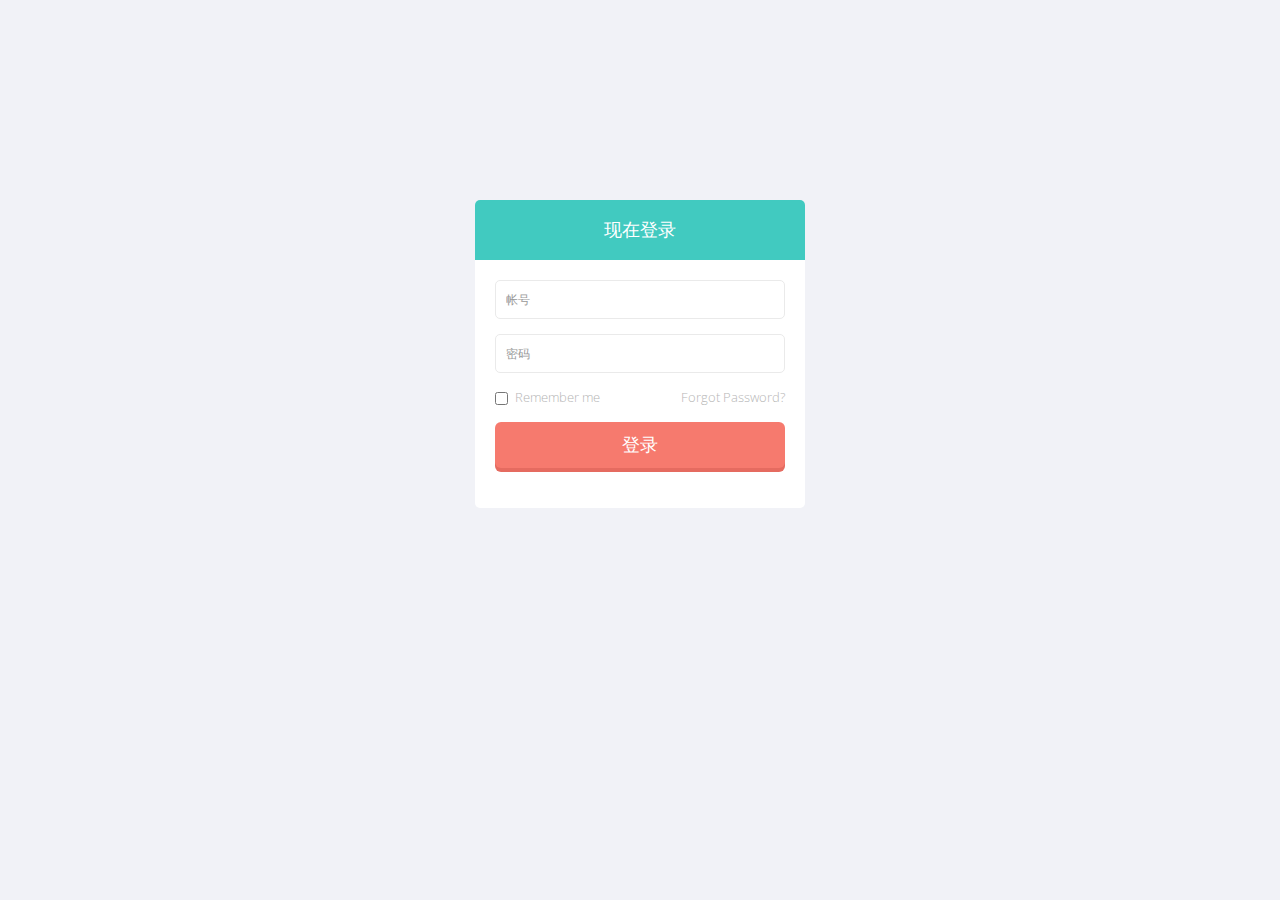
==== commit fed82c3a: "增加了一些页面" ====
--- a/WebContent/WEB-INF/templates/login.html
+++ b/WebContent/WEB-INF/templates/login.html
@@ -2,14 +2,14 @@
 <html xmlns="http://www.w3.org/1999/xhtml"
 	  xmlns:th="http://www.thymeleaf.org">
 <head>
-    <meta charset="utf-8">
+    <meta http-equiv="Content-Type" content="text/html; charset=utf-8" />
     <meta name="viewport" content="width=device-width, initial-scale=1.0">
     <meta name="description" content="">
     <meta name="author" content="Mosaddek">
     <meta name="keyword" content="FlatLab, Dashboard, Bootstrap, Admin, Template, Theme, Responsive, Fluid, Retina">
     <link rel="shortcut icon" href="img/favicon.html">
 
-    <title>FlatLab - Flat & Responsive Bootstrap Admin Template</title>
+    <title>溯源系统--登录</title>
 
     <!-- Bootstrap core CSS -->
     <link th:href="@{/css/bootstrap.min.css}"  href="../../css/bootstrap.min.css" rel="stylesheet" type="text/css"></link>
@@ -19,11 +19,10 @@
     <!-- Custom styles for this template -->
     <link th:href="@{/css/style.css}" rel="stylesheet" href="../../css/style.css" type="text/css"></link>
     <link th:href="@{/css/style-responsive.css}" href="../../css/style-responsive.css" rel="stylesheet" type="text/css"></link>
-
     <!-- HTML5 shim and Respond.js IE8 support of HTML5 tooltipss and media queries -->
     <!--[if lt IE 9]>
-    <script src="/js/html5shiv.js"></script>
-    <script src="/js/respond.min.js"></script>
+    <script src="/js/html5shiv.js" th:src="@{/js/html5shiv.js}"></script>
+    <script src="/js/respond.min.js" th:src="@{/js/respond.min.js}"></script>
     <![endif]-->
 </head>
 
@@ -32,27 +31,16 @@
     <div class="container">
 
       <form class="form-signin" action="index.html">
-        <h2 class="form-signin-heading">sign in now</h2>
+        <h2 class="form-signin-heading">现在登录</h2>
         <div class="login-wrap">
-            <input type="text" class="form-control" placeholder="User ID" autofocus>
-            <input type="password" class="form-control" placeholder="Password">
+            <input type="text" class="form-control" placeholder="帐号" autofocus>
+            <input type="password" class="form-control" placeholder="密码">
             <label class="checkbox">
                 <input type="checkbox" value="remember-me"> Remember me
                 <span class="pull-right"> <a href="#"> Forgot Password?</a></span>
             </label>
-            <button class="btn btn-lg btn-login btn-block" type="submit">Sign in</button>
-            <p>or you can sign in via social network</p>
-            <div class="login-social-link">
-                <a href="index.html" class="facebook">
-                    <i class="icon-facebook"></i>
-                    Facebook
-                </a>
-                <a href="index.html" class="twitter">
-                    <i class="icon-twitter"></i>
-                    Twitter
-                </a>
-            </div>
-
+            <button class="btn btn-lg btn-login btn-block" type="submit">登录</button>
+           
         </div>
 
       </form>
--- a/WebContent/css/style.css
+++ b/WebContent/css/style.css
@@ -48,7 +48,7 @@
 
 .form-signin {
     max-width: 330px;
-    margin: 100px auto 0;
+    margin: 200px auto 0;
     background: #fff;
     border-radius: 5px;
     -webkit-border-radius: 5px;
@@ -3941,4 +3941,4 @@
 }
 .customSelectInner {
     background:url(../img/customSelect-arrow.gif) no-repeat center right;
-}+}
